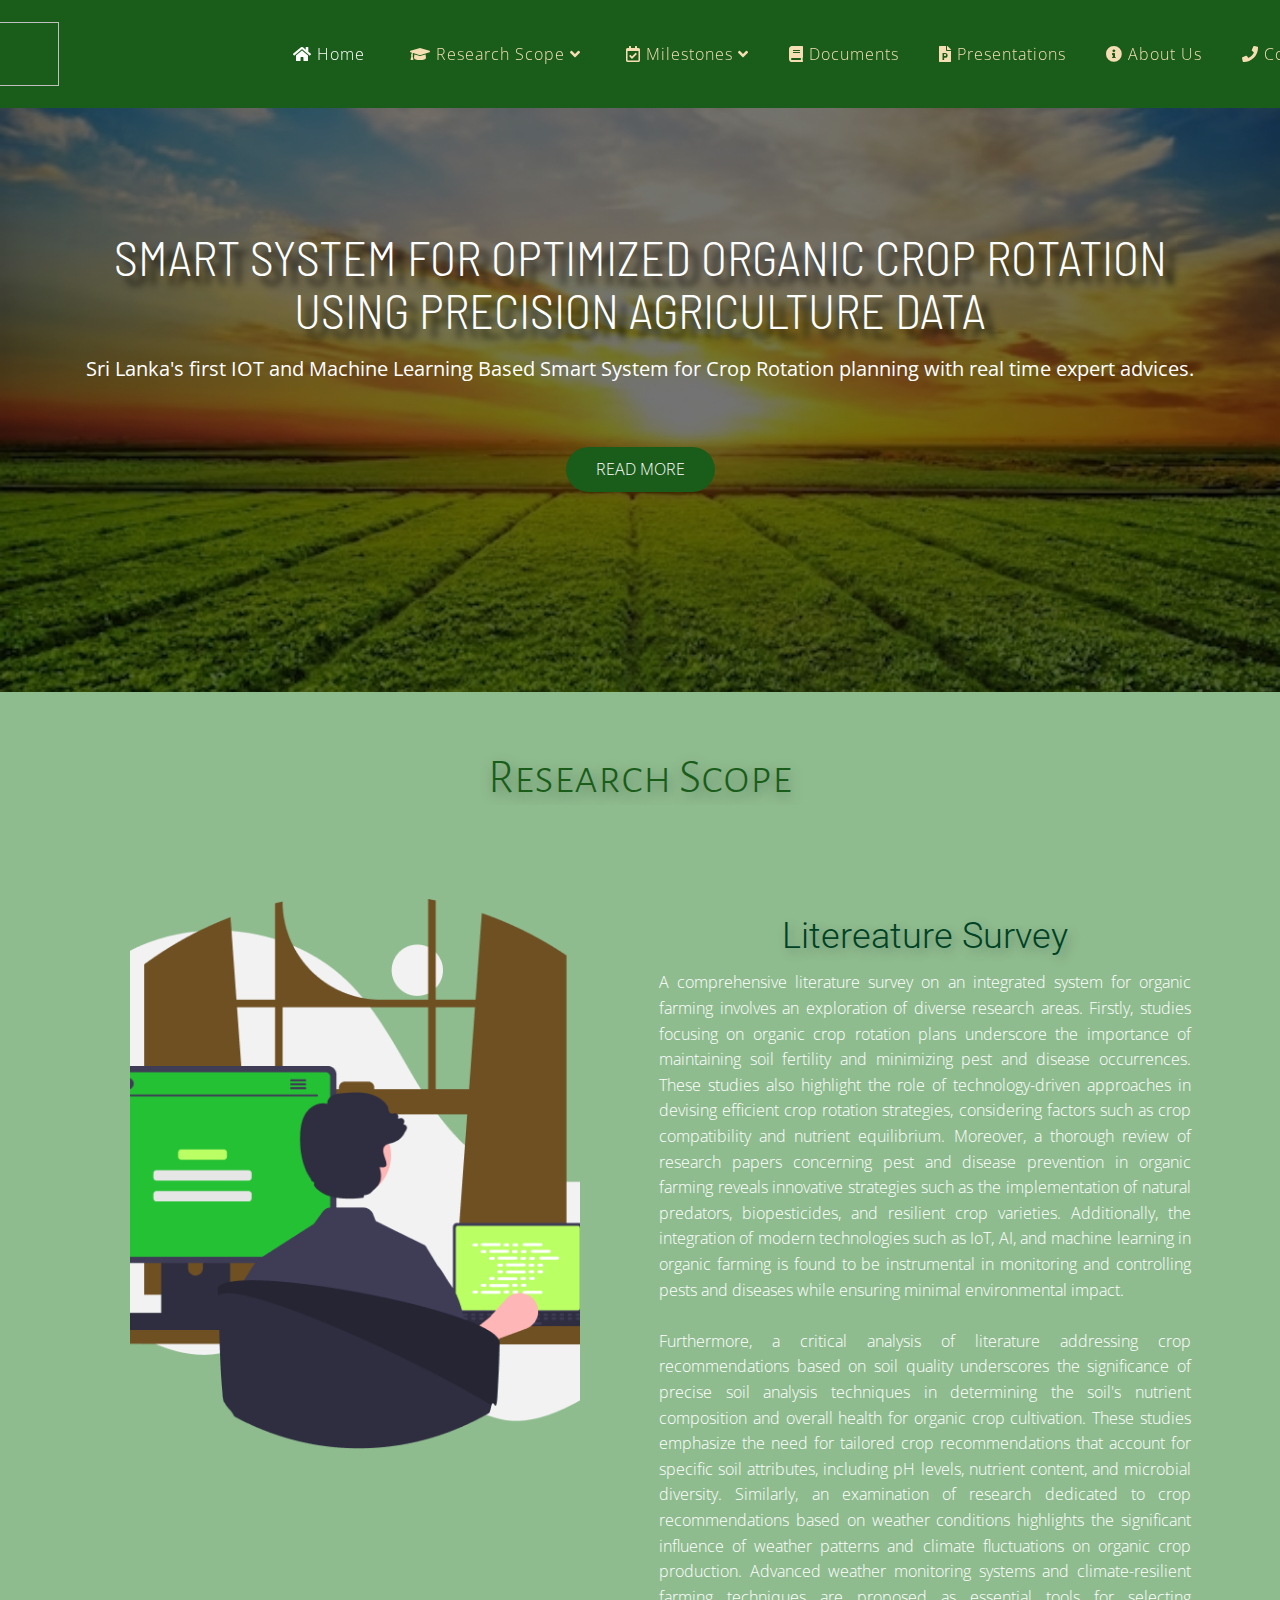
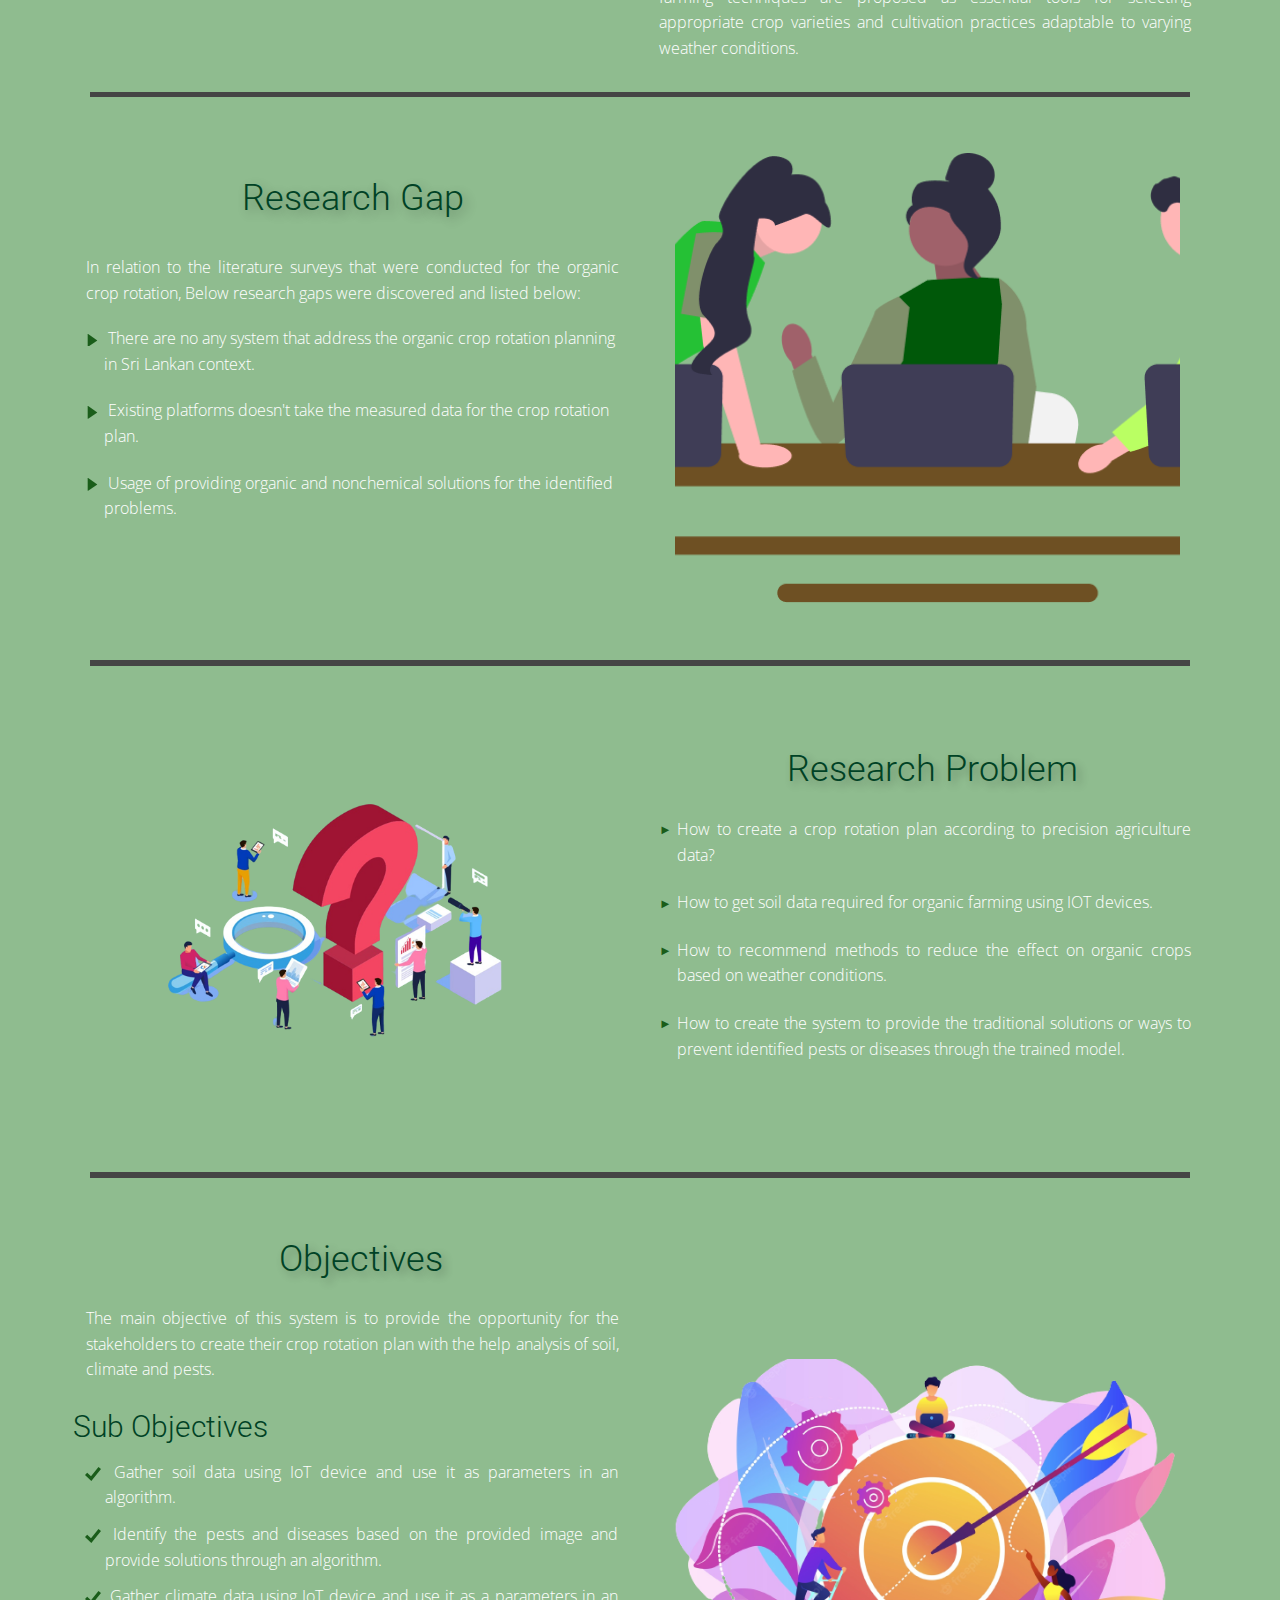
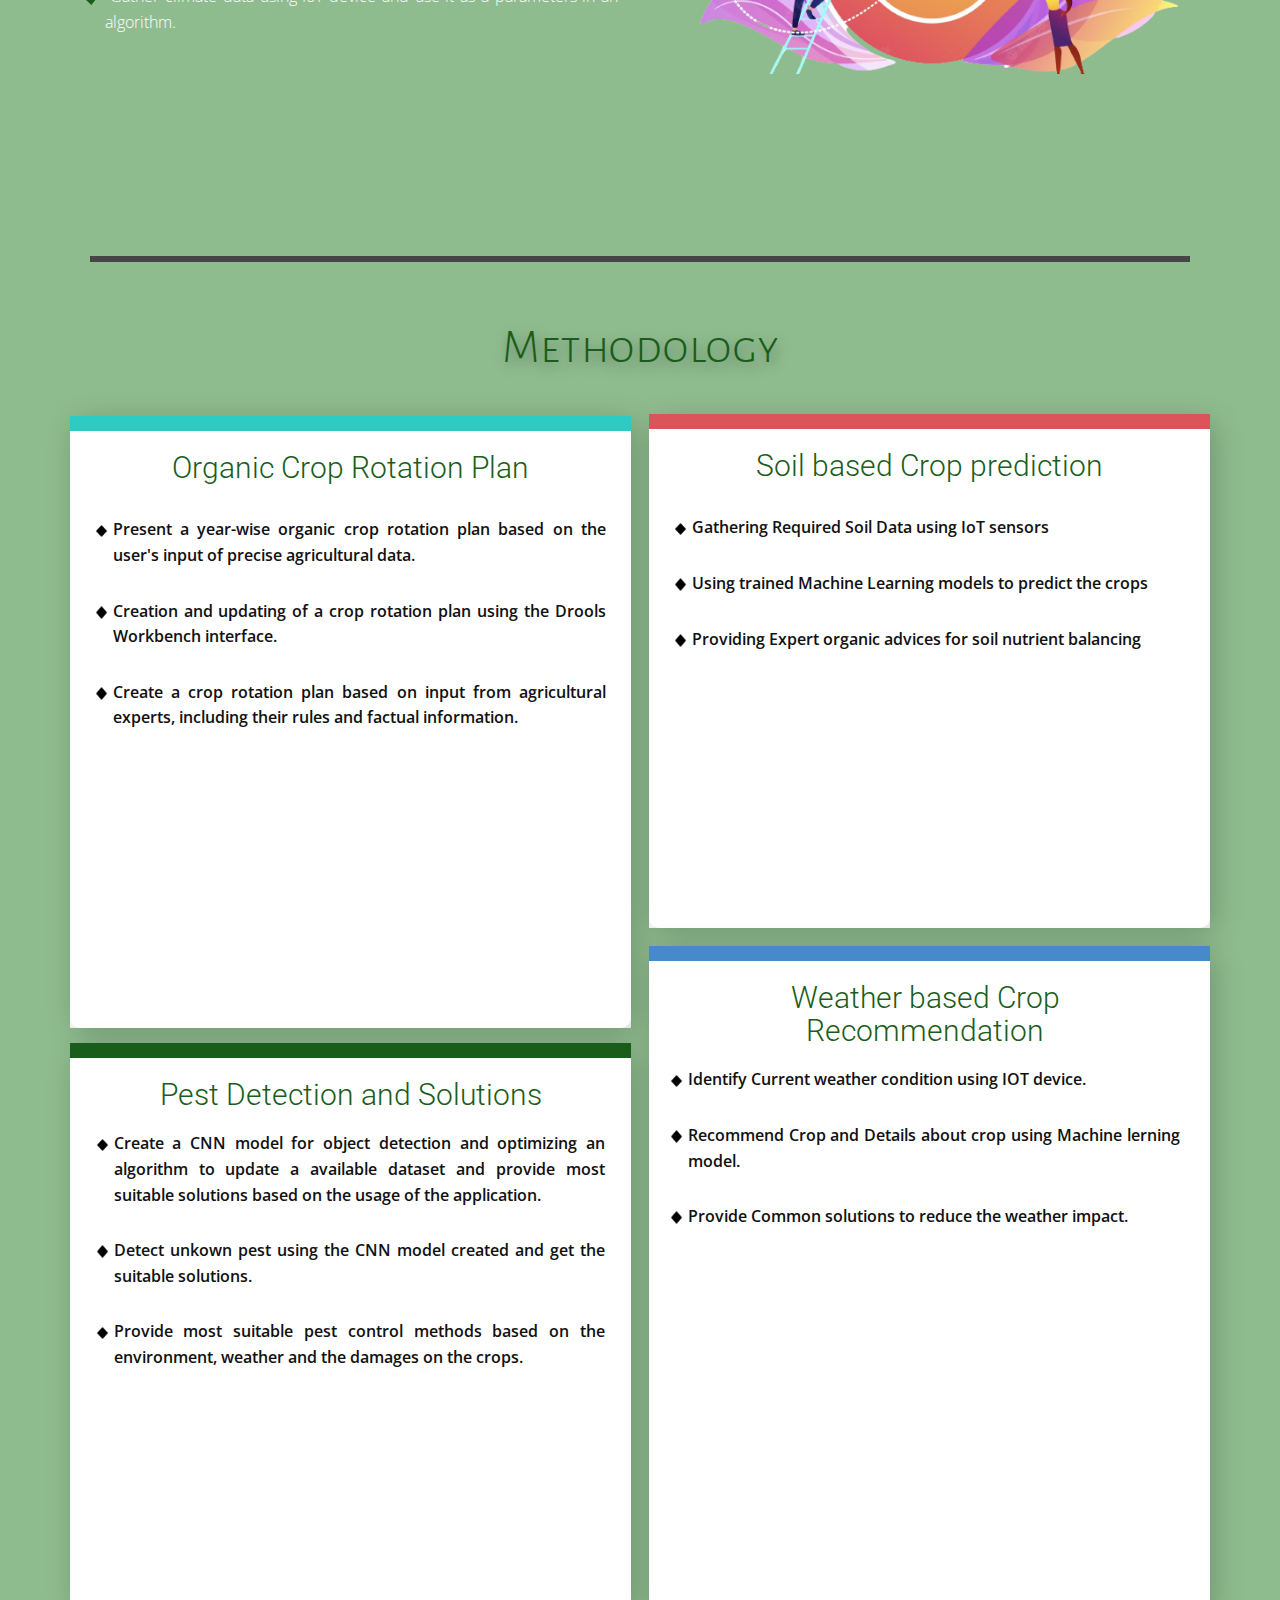
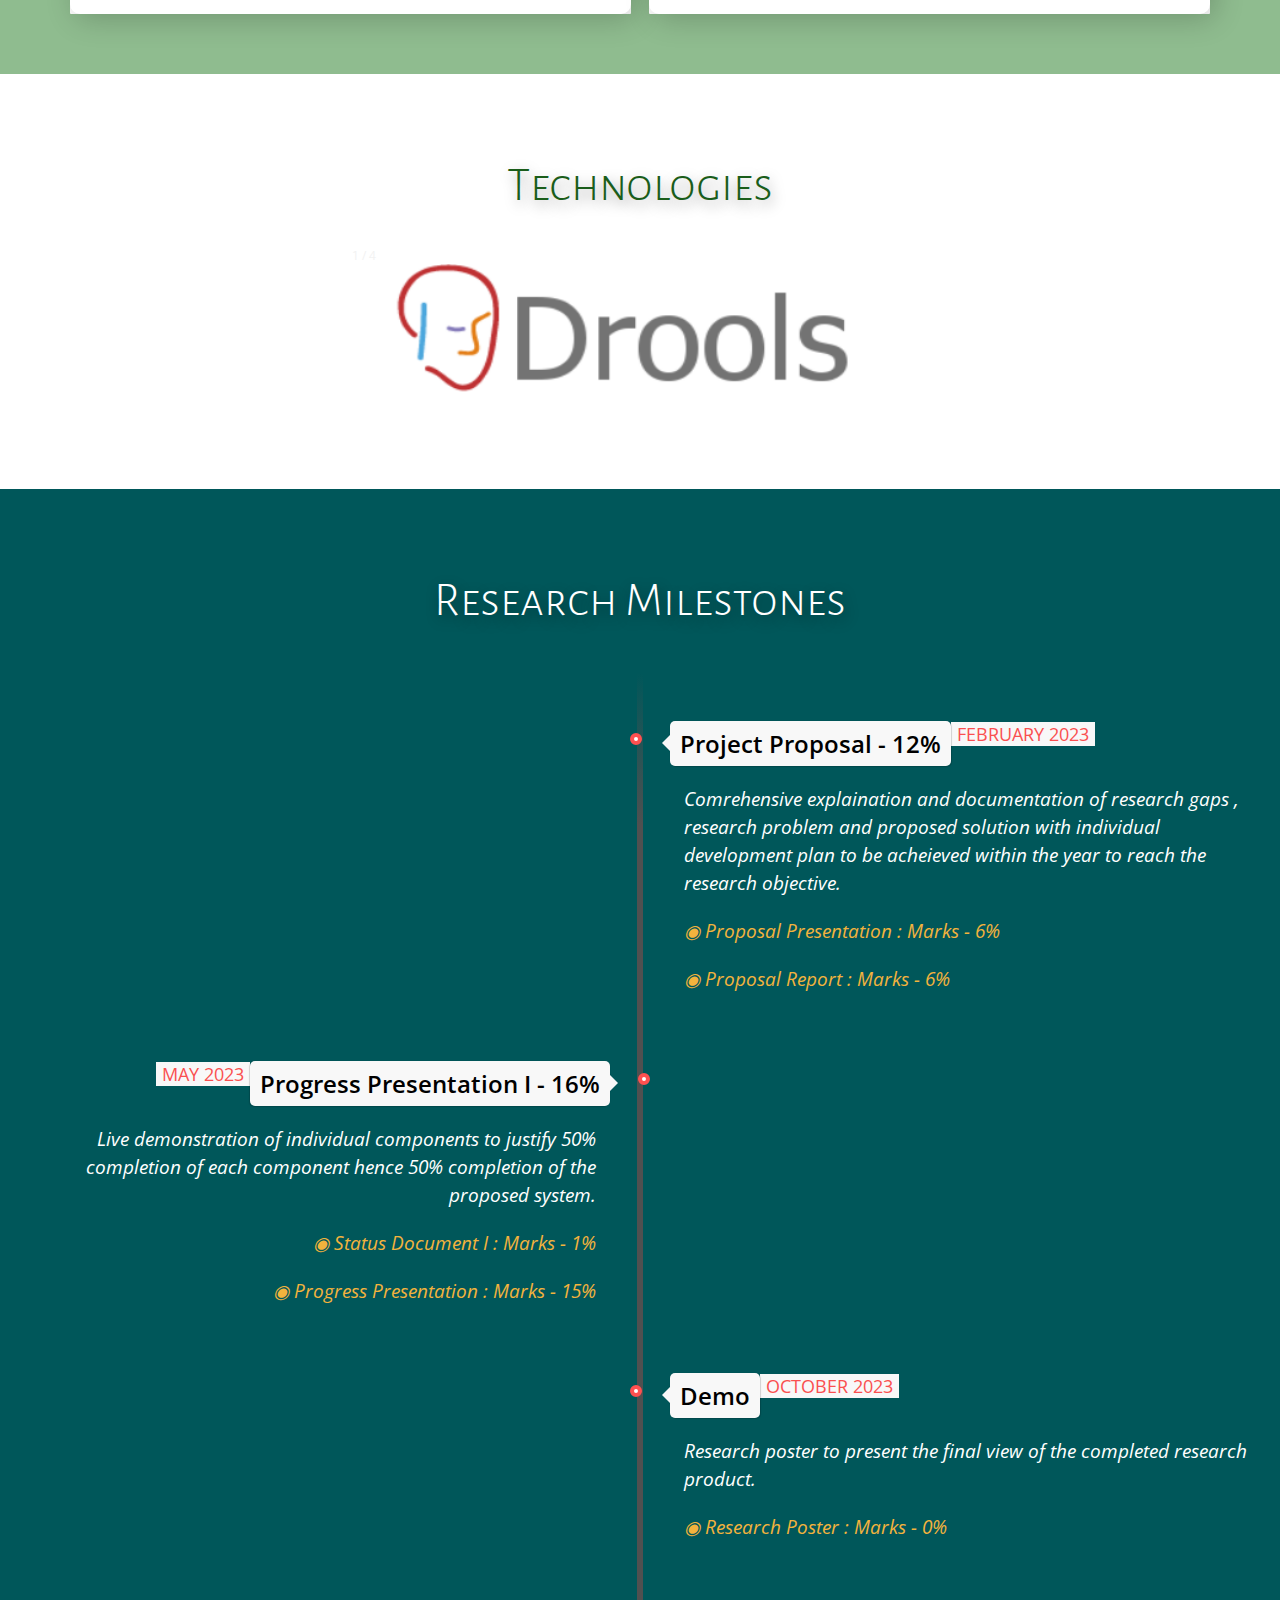
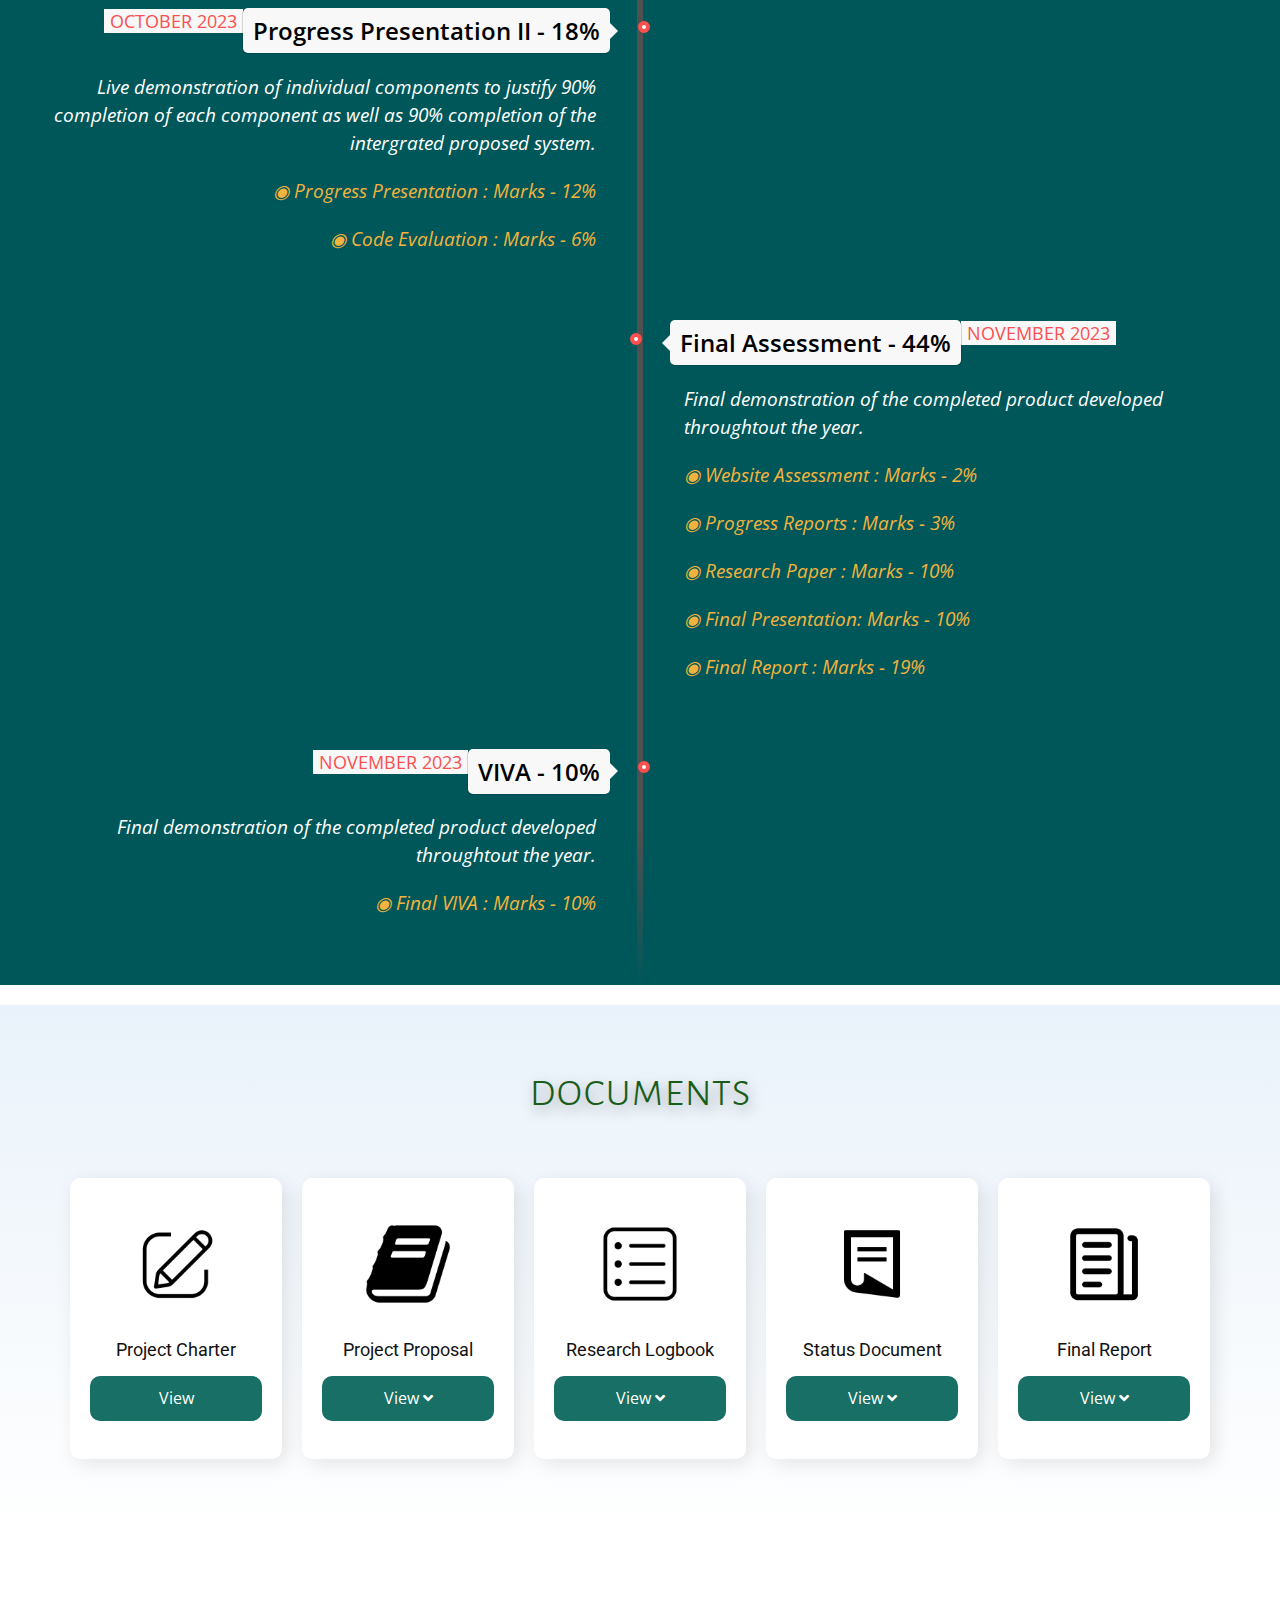
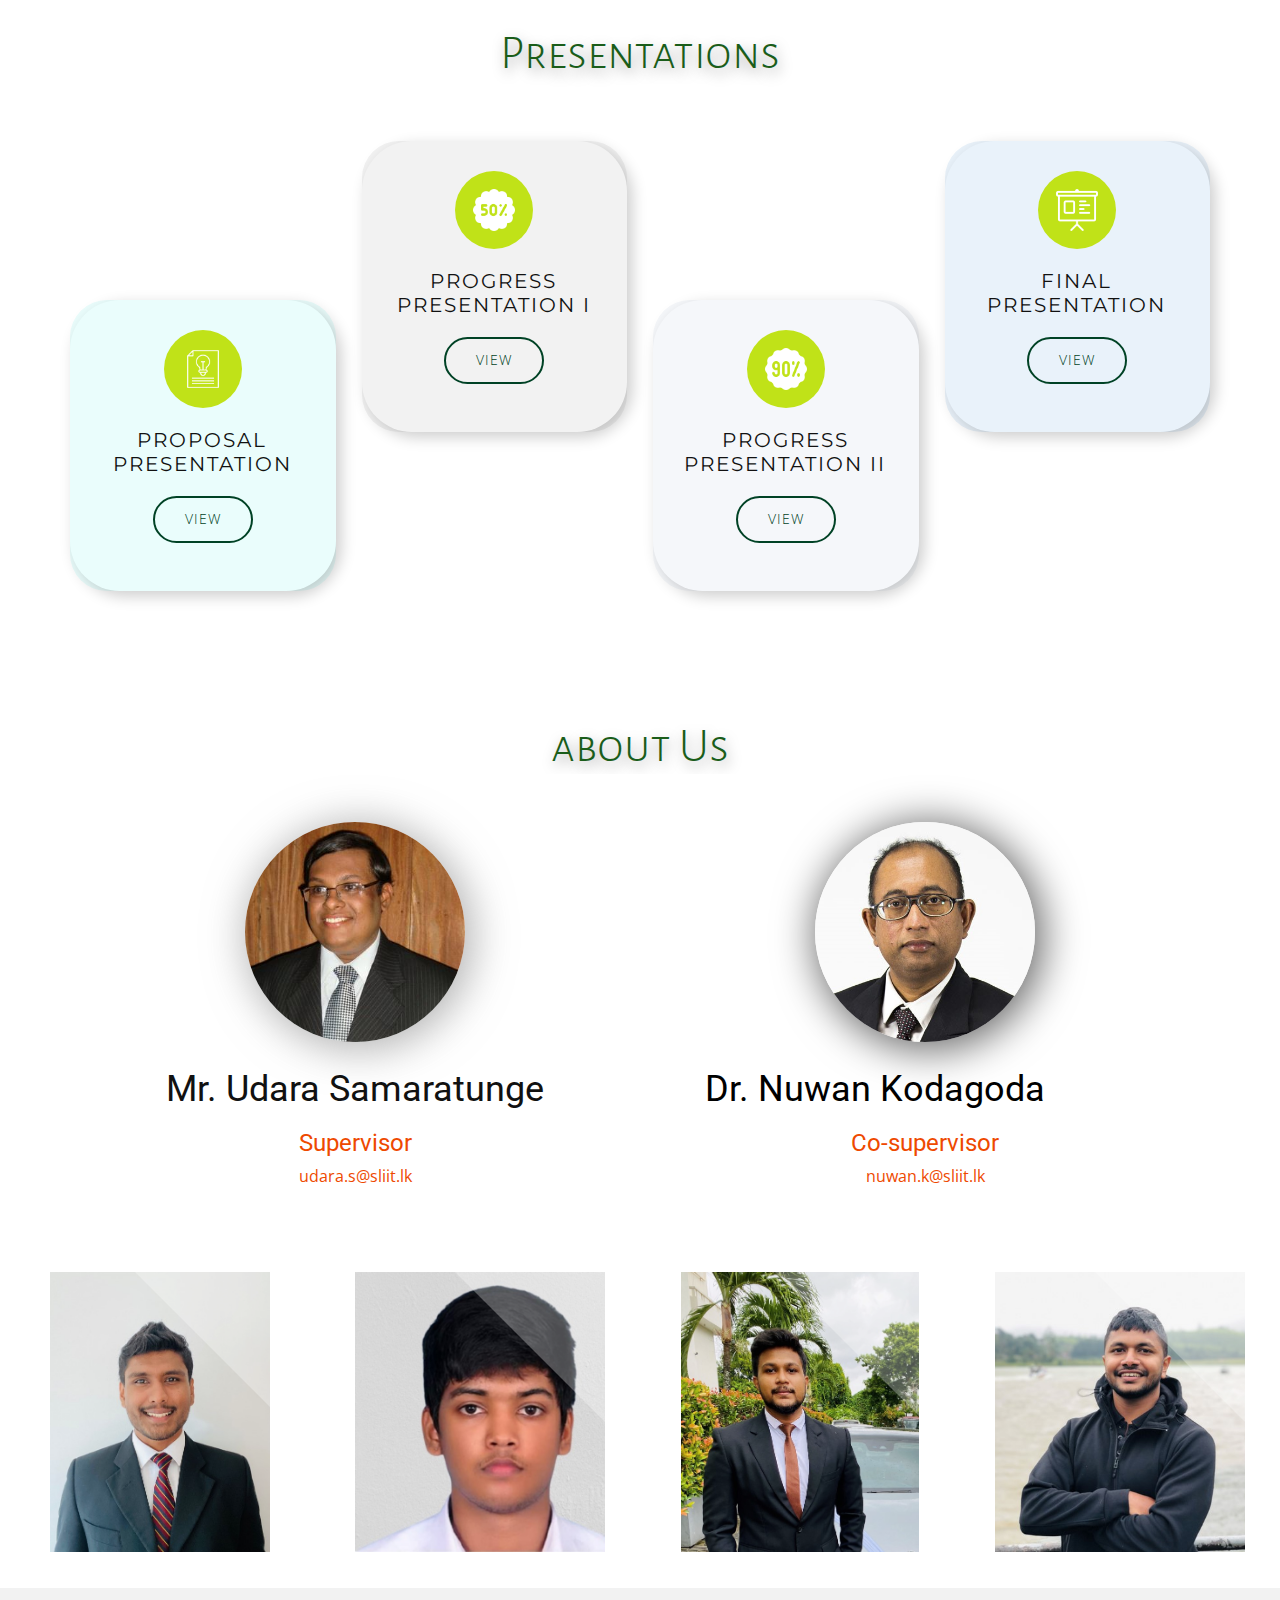
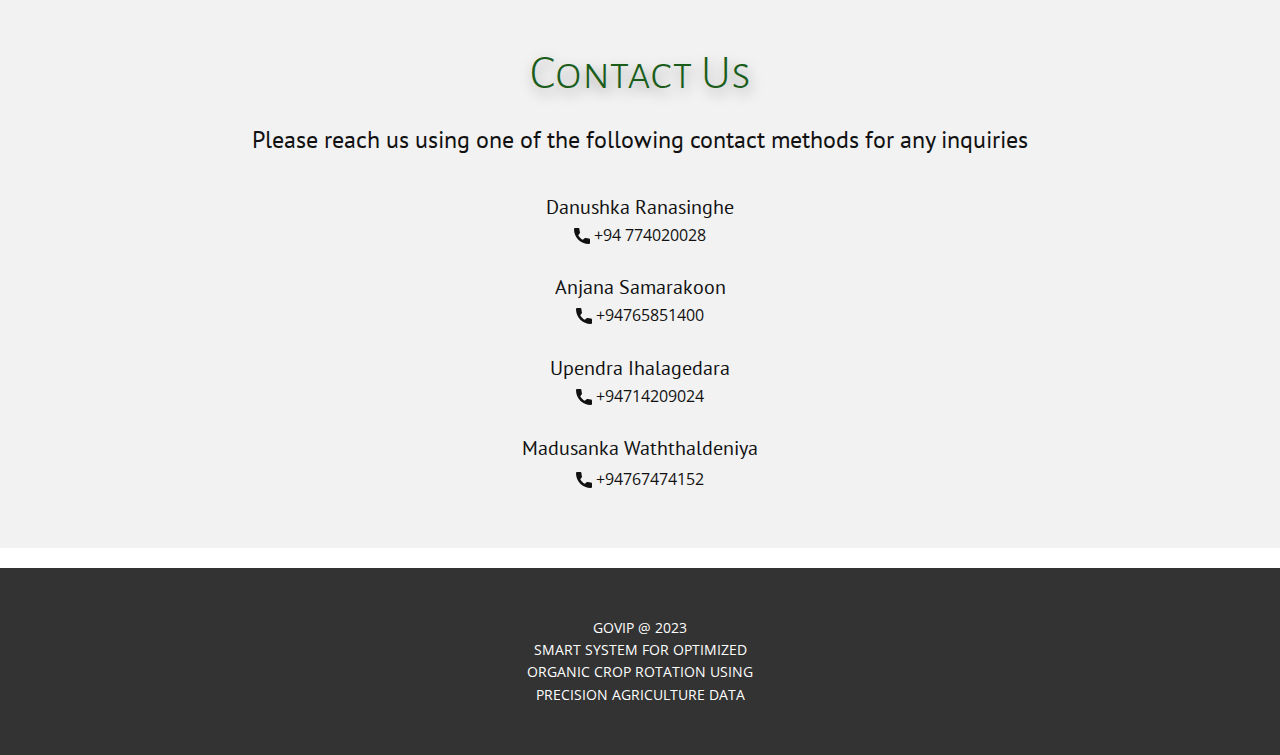
==== index.html @ 048bf1e5 "home filename renamed" ====
<!DOCTYPE html>
<html style="font-size: 16px;" lang="en">
<head>
  <meta name="viewport" content="width=device-width, initial-scale=1">

    <title>Govip</title>
    <link rel="icon" href="./images/Govi.png" type="image/x-icon">
    <link rel="stylesheet" href="static/nicepage.css" media="screen">
    <link rel="stylesheet" href="static/Home.css" media="screen">
    <script class="u-script" type="text/javascript" src="static/jquery.js" defer=""></script>
    <script class="u-script" type="text/javascript" src="static/nicepage.js" defer=""></script>
    <link id="u-theme-google-font" rel="stylesheet" href="https://fonts.googleapis.com/css?family=Roboto:100,100i,300,300i,400,400i,500,500i,700,700i,900,900i|Open+Sans:300,300i,400,400i,500,500i,600,600i,700,700i,800,800i">
    <link id="u-page-google-font" rel="stylesheet" href="https://fonts.googleapis.com/css?family=Open+Sans:300,300i,400,400i,500,500i,600,600i,700,700i,800,800i|Roboto:100,100i,300,300i,400,400i,500,500i,700,700i,900,900i|Montserrat:100,100i,200,200i,300,300i,400,400i,500,500i,600,600i,700,700i,800,800i,900,900i|PT+Sans:400,400i,700,700i|Barlow+Semi+Condensed:100,100i,200,200i,300,300i,400,400i,500,500i,600,600i,700,700i,800,800i,900,900i|Alegreya+Sans+SC:100,100i,300,300i,400,400i,500,500i,700,700i,800,800i,900,900i">
    <link rel="stylesheet" href="https://use.fontawesome.com/releases/v5.8.1/css/all.css">

    <script type="application/ld+json">{
		"@context": "http://schema.org",
		"@type": "Organization",
		"name": "",
		"logo": "images/Govip.png"
    }
  </script>

  </head>
  <body class="u-body u-xl-mode" data-lang="en"><header class="u-clearfix u-custom-color-1 u-header u-sticky u-sticky-0d3a u-header" id="sec-afd3">
    <a href="#" class="u-image u-logo u-image-1" data-image-width="1704" data-image-height="741">
        <img src="images/Govip.png" class="u-logo-image u-logo-image-1">
    </a>
    <nav class="u-menu u-menu-dropdown u-offcanvas u-offcanvas-shift u-menu-1">
        <div class="menu-collapse" style="font-size: 1rem; letter-spacing: 1px; font-weight: 300;" id ="home">
          <a class="u-button-style u-custom-active-color u-custom-color u-custom-hover-color u-custom-left-right-menu-spacing u-custom-padding-bottom u-custom-text-active-color u-custom-text-color u-custom-text-hover-color u-custom-text-shadow u-custom-text-shadow-blur u-custom-text-shadow-color u-custom-text-shadow-transparency u-custom-text-shadow-x u-custom-text-shadow-y u-custom-top-bottom-menu-spacing u-nav-link u-text-active-palette-1-base u-text-custom-color-2 u-text-hover-palette-2-base" href="#" style="text-shadow: -2px 0 0 rgba(0,0,0,0);">
            <svg class="u-svg-link" viewBox="0 0 24 24"><use xmlns:xlink="http://www.w3.org/1999/xlink" xlink:href="#menu-hamburger"></use></svg>
            <svg class="u-svg-content" version="1.1" id="menu-hamburger" viewBox="0 0 16 16" x="0px" y="0px" xmlns:xlink="http://www.w3.org/1999/xlink" xmlns="http://www.w3.org/2000/svg"><g><rect y="1" width="16" height="2"></rect><rect y="7" width="16" height="2"></rect><rect y="13" width="16" height="2"></rect>
            </g></svg>
          </a>
        </div>

        <div class="u-custom-menu u-nav-container">
          <ul class="u-custom-font u-nav u-text-font u-unstyled u-nav-1">
            <li class="u-nav-item">
              <a class="u-button-style u-nav-link u-text-custom-color-2 u-text-hover-white" href="#home" style="padding: 10px 20px;"><i class="fa fa-home" aria-hidden="true" ></i> Home</a>
            </li>

<li class="u-nav-item"><a class="u-button-style u-nav-link u-text-custom-color-2 u-text-hover-white"  style="padding: 10px 20px;" href="#sec-e5bd"><i class="fa fa-graduation-cap" aria-hidden="true" ></i> Res​​earc​h Scope <i class="fa fa-angle-down" aria-hidden="true"></i></a>
<div class="u-nav-popup">
  <ul class="u-h-spacing-24 u-nav u-unstyled u-v-spacing-15 u-nav-3">
    <li class="u-nav-item">
    <a class="u-button-style u-custom-color-1 u-hover-custom-color-2 u-nav-link" href="#test">Litereature Survey</a>
    </li>

    <li class="u-nav-item">
      <a class="u-button-style u-custom-color-1 u-hover-custom-color-2 u-nav-link" href="#sec-bffe">Research Gap</a>
    </li>
    <li class="u-nav-item">
      <a class="u-button-style u-custom-color-1 u-hover-custom-color-2 u-nav-link" href="#sec-0a5e">Research Problem</a>
    </li>
    <li class="u-nav-item">
      <a class="u-button-style u-custom-color-1 u-hover-custom-color-2 u-nav-link" href="#sec-2915">Objectives</a>
    </li>
    <li class="u-nav-item">
      <a class="u-button-style u-custom-color-1 u-hover-custom-color-2 u-nav-link" href="#carousel_2810">Methodology</a>
    </li>
    <li class="u-nav-item">
      <a class="u-button-style u-custom-color-1 u-hover-custom-color-2 u-nav-link" href="#technologies">Technologies</a>
    </li>
  </ul>
</div>
</li>
<li class="u-nav-item"><a class="u-button-style u-nav-link u-text-custom-color-2 u-text-hover-white" style="padding: 10px 20px;" href="#milestones"><i class="far fa-calendar-check"></i>
  Milestones <i class="fa fa-angle-down" aria-hidden="true"></i></a>
  <div class="u-nav-popup"><ul class="u-h-spacing-24 u-nav u-unstyled u-v-spacing-15 u-nav-3"><li class="u-nav-item"><a class="u-button-style u-custom-color-1 u-hover-custom-color-2 u-nav-link" href="#pp">Project Proposal</a>
</li><li class="u-nav-item"><a class="u-button-style u-custom-color-1 u-hover-custom-color-2 u-nav-link" href="#pp1">Progress Presentation I</a>
</li><li class="u-nav-item"><a class="u-button-style u-custom-color-1 u-hover-custom-color-2 u-nav-link" href="#pp2">Progress Presentation II</a>
</li><li class="u-nav-item"><a class="u-button-style u-custom-color-1 u-hover-custom-color-2 u-nav-link" href="#rdemo">Project Demo</a>
</li><li class="u-nav-item"><a class="u-button-style u-custom-color-1 u-hover-custom-color-2 u-nav-link" href="#finalpresentation">Final Presentation</a>
</li><li class="u-nav-item"><a class="u-button-style u-custom-color-1 u-hover-custom-color-2 u-nav-link" href="#viva">Final Viva</a>
</li></ul>
</div>
</li><li class="u-nav-item"><a class="u-button-style u-nav-link u-text-custom-color-2 u-text-hover-white" style="padding: 10px 20px;" href="#carousel_7a5a"><i class="fa fa-book" aria-hidden="true"></i>
</i> Documents</a>
</li><li class="u-nav-item"><a class="u-button-style u-nav-link u-text-custom-color-2 u-text-hover-white" style="padding: 10px 20px;" href="#carousel_4393"><i class="fas fa-file-powerpoint"></i> Presentations</a>
</li><li class="u-nav-item"><a class="u-button-style u-nav-link u-text-custom-color-2 u-text-hover-white" style="padding: 10px 20px;" href="#aboutus"><i class="fas fa-info-circle"></i> About Us</a>
</li><li class="u-nav-item"><a class="u-button-style u-nav-link u-text-custom-color-2 u-text-hover-white" style="padding: 10px 20px;" href="#sec-818f"><i class="fa fa-phone" aria-hidden="true"></i> Contact Us</a>
</li></ul>
        </div>
        <div class="u-custom-menu u-nav-container-collapse">
          <div class="u-container-style u-custom-color-1 u-inner-container-layout u-sidenav">
            <div class="u-inner-container-layout u-sidenav-overflow">
              <div class="u-menu-close"></div>
              <ul class="u-align-left u-nav u-popupmenu-items u-spacing-9 u-text-custom-color-2 u-unstyled u-nav-4"><li class="u-nav-item"><a class="u-button-style u-nav-link" href="#home"><i class="fa fa-home" aria-hidden="true" ></i> Home</a>
</li><li class="u-nav-item"><a class="u-button-style u-nav-link" href="#sec-e5bd"><i class="fa fa-graduation-cap" aria-hidden="true" ></i> Res​​earc​h Scope <i class="fa fa-angle-down" aria-hidden="true"></i></a>
<div class="u-nav-popup"><ul class="u-h-spacing-24 u-nav u-unstyled u-v-spacing-15 u-nav-5"><li class="u-nav-item">
<a class="u-button-style u-nav-link" href="#test">Litereature Survey</a>
</li><li class="u-nav-item"><a class="u-button-style u-nav-link" href="#sec-bffe">Research Gap</a>
</li><li class="u-nav-item"><a class="u-button-style u-nav-link" href="#sec-0a5e">Research Problem</a>
</li><li class="u-nav-item"><a class="u-button-style u-nav-link" href="#sec-2915">Objectives</a>
</li><li class="u-nav-item"><a class="u-button-style u-nav-link" href="#carousel_2810">Methodology</a>
</li><li class="u-nav-item"><a class="u-button-style u-nav-link" href="#technologies">Technologies</a>
</li></ul>
</div>
</li><li class="u-nav-item"><a class="u-button-style u-nav-link" href="#milestones"><i class="far fa-calendar-check"></i> Milestones <i class="fa fa-angle-down" aria-hidden="true"></i></a><div class="u-nav-popup"><ul class="u-h-spacing-24 u-nav u-unstyled u-v-spacing-15 u-nav-6"><li class="u-nav-item"><a class="u-button-style u-nav-link" href="#pp">Project Proposal</a>
</li><li class="u-nav-item"><a class="u-button-style u-nav-link" href="#pp1">Progress Presentation I</a>
</li><li class="u-nav-item"><a class="u-button-style u-nav-link" href="#pp2">Progress Presentation II</a>
</li><li class="u-nav-item"><a class="u-button-style u-nav-link" href="#rdemo">Project Demo</a>
</li><li class="u-nav-item"><a class="u-button-style u-nav-link" href="#finalpresentation">Final Presentation</a>
</li><li class="u-nav-item"><a class="u-button-style u-nav-link" href="#viva">Final Viva</a>
</li></ul>
</div>
</li><li class="u-nav-item"><a class="u-button-style u-nav-link" href="#carousel_7a5a" ><i class="fa fa-book" aria-hidden="true"></i> Documents</a>
</li><li class="u-nav-item"><a class="u-button-style u-nav-link" href="#carousel_4393"><i class="fas fa-file-powerpoint"></i>   Presentations</a>
</li><li class="u-nav-item"><a class="u-button-style u-nav-link" href="#aboutus"><i class="fas fa-info-circle"></i>   About Us</a>
</li><li class="u-nav-item"><a class="u-button-style u-nav-link" href="#sec-818f"><i class="fa fa-phone" aria-hidden="true"></i>    Contact Us</a>
</li></ul>
            </div>
          </div>
          <div class="u-black u-menu-overlay u-opacity u-opacity-70"></div>
        </div>
      </nav></header>
    <section class="u-align-center u-clearfix u-image u-shading u-section-1" src="" data-image-width="620" data-image-height="413" id="sec-0d6d">
      <div class="u-clearfix u-sheet u-sheet-1">
        <h1 class="u-custom-font u-text u-text-default u-title u-text-1">SMART SYSTEM FOR OPTIMIZED ORGANIC CROP ROTATION USING PRECISION AGRICULTURE DATA</h1>
        <p class="u-large-text u-text u-text-default u-text-variant u-text-2"> Sri Lanka's first IOT and Machine Learning Based Smart System for Crop Rotation planning with real time expert advices.  </p>
        <a href="#sec-e5bd" class="u-border-none u-btn u-btn-round u-button-style u-custom-color-1 u-hover-custom-color-5 u-radius-50 u-btn-1" >Read More</a>
      </div>
    </section>
    <section class="u-clearfix u-custom-color-6 u-section-2" id="sec-e5bd">
      <div class="u-clearfix u-sheet u-sheet-1">
        <h1 class="u-align-center u-custom-font u-text u-text-custom-color-1 u-text-default u-text-1">Research Scope</h1>
      </div>
    </section>

    <div id = "test">
    <section class="u-clearfix u-custom-color-6 u-section-3" id="sec-578f">
      <div class="u-clearfix u-sheet u-sheet-1">
        <div class="u-clearfix u-expanded-width u-gutter-0 u-layout-wrap u-layout-wrap-1">
          <div class="u-layout" style="">
            <div class="u-layout-row" style="">
              <div class="u-align-center u-container-style u-layout-cell u-right-cell u-size-30 u-size-xs-60 u-layout-cell-1" src="">
                <div class="u-container-layout u-container-layout-1" src="">
                  <img class="u-expanded-width u-image u-image-1" src="images/lit.png" data-image-width="570" data-image-height="371">
                </div>
              </div>
              <div class="u-container-style u-custom-color-6 u-layout-cell u-left-cell u-size-30 u-size-xs-60 u-layout-cell-2" src="">
                <div class="u-container-layout u-container-layout-2">
                  <h2 class="u-align-center u-text u-text-custom-color-5 u-text-default-xl u-text-1">Litereature Survey</h2>
                  <p class="u-align-justify u-text u-text-body-alt-color u-text-2"> A comprehensive literature survey on an integrated system for organic farming involves an exploration of diverse research areas. Firstly, studies focusing on organic crop rotation plans underscore the importance of maintaining soil fertility and minimizing pest and disease occurrences. These studies also highlight the role of technology-driven approaches in devising efficient crop rotation strategies, considering factors such as crop compatibility and nutrient equilibrium. Moreover, a thorough review of research papers concerning pest and disease prevention in organic farming reveals innovative strategies such as the implementation of natural predators, biopesticides, and resilient crop varieties. Additionally, the integration of modern technologies such as IoT, AI, and machine learning in organic farming is found to be instrumental in monitoring and controlling pests and diseases while ensuring minimal environmental impact.<br>
                    <br>Furthermore, a critical analysis of literature addressing crop recommendations based on soil quality underscores the significance of precise soil analysis techniques in determining the soil's nutrient composition and overall health for organic crop cultivation. These studies emphasize the need for tailored crop recommendations that account for specific soil attributes, including pH levels, nutrient content, and microbial diversity. Similarly, an examination of research dedicated to crop recommendations based on weather conditions highlights the significant influence of weather patterns and climate fluctuations on organic crop production. Advanced weather monitoring systems and climate-resilient farming techniques are proposed as essential tools for selecting appropriate crop varieties and cultivation practices adaptable to varying weather conditions.<br>
                  </p>
                </div>
              </div>
            </div>
          </div>
        </div>
      </div>
    </section>
  </div>
    <section class="u-clearfix u-custom-color-6 u-section-4" id="sec-c9ff">
      <div class="u-clearfix u-sheet u-sheet-1">
        <div class="u-absolute-hcenter u-align-center u-border-6 u-border-grey-dark-1 u-line u-line-horizontal u-line-1" data-animation-name="" data-animation-duration="0" data-animation-direction=""></div>
      </div>
    </section>
    <section class="u-clearfix u-container-align-center u-custom-color-6 u-section-5" id="sec-bffe">
      <div class="u-clearfix u-sheet u-sheet-1">
        <div class="u-clearfix u-expanded-width u-gutter-10 u-layout-wrap u-layout-wrap-1">
          <div class="u-layout">
            <div class="u-layout-row">
              <div class="u-size-30 u-size-60-md">
                <div class="u-layout-col">
                  <div class="u-size-60">
                    <div class="u-layout-row">
                      <div class="u-container-style u-layout-cell u-size-60 u-layout-cell-1">
                        <div class="u-container-layout u-container-layout-1">
                          <h2 class="u-align-center u-text u-text-custom-color-5 u-text-default-xl u-text-1">Research Gap</h2>
                          <p class="u-align-justify u-text u-text-body-alt-color u-text-2"> In relation to the literature surveys that were conducted for the organic crop rotation, Below research gaps were discovered and listed below:</p>
                          <ul class="u-align-left u-custom-list u-spacing-21 u-text u-text-body-alt-color u-text-3">
                            <li>
                              <div class="u-list-icon u-text-custom-color-1">
                                <svg class="u-svg-content" viewBox="0 0 41.999 41.999" x="0px" y="0px" id="svg-d5eb" style="enable-background:new 0 0 41.999 41.999;"><path d="M36.068,20.176l-29-20C6.761-0.035,6.363-0.057,6.035,0.114C5.706,0.287,5.5,0.627,5.5,0.999v40
	c0,0.372,0.206,0.713,0.535,0.886c0.146,0.076,0.306,0.114,0.465,0.114c0.199,0,0.397-0.06,0.568-0.177l29-20
	c0.271-0.187,0.432-0.494,0.432-0.823S36.338,20.363,36.068,20.176z"></path></svg>
                              </div>&nbsp;There are no any system that address the organic crop rotation planning in Sri Lankan context.
                            </li>
                            <li>
                              <div class="u-list-icon u-text-custom-color-1">
                                <svg class="u-svg-content" viewBox="0 0 41.999 41.999" x="0px" y="0px" id="svg-d5eb" style="enable-background:new 0 0 41.999 41.999;"><path d="M36.068,20.176l-29-20C6.761-0.035,6.363-0.057,6.035,0.114C5.706,0.287,5.5,0.627,5.5,0.999v40
	c0,0.372,0.206,0.713,0.535,0.886c0.146,0.076,0.306,0.114,0.465,0.114c0.199,0,0.397-0.06,0.568-0.177l29-20
	c0.271-0.187,0.432-0.494,0.432-0.823S36.338,20.363,36.068,20.176z"></path></svg>
                              </div> &nbsp;Existing platforms doesn't take the measured data for the crop rotation plan.
                            </li>
                            <li>
                              <div class="u-list-icon u-text-custom-color-1">
                                <svg class="u-svg-content" viewBox="0 0 41.999 41.999" x="0px" y="0px" id="svg-d5eb" style="enable-background:new 0 0 41.999 41.999;"><path d="M36.068,20.176l-29-20C6.761-0.035,6.363-0.057,6.035,0.114C5.706,0.287,5.5,0.627,5.5,0.999v40
	c0,0.372,0.206,0.713,0.535,0.886c0.146,0.076,0.306,0.114,0.465,0.114c0.199,0,0.397-0.06,0.568-0.177l29-20
	c0.271-0.187,0.432-0.494,0.432-0.823S36.338,20.363,36.068,20.176z"></path></svg>
                              </div>
                            </li>
                            <li>&nbsp;Usage of providing organic and nonchemical solutions for the identified problems.</li>
                          </ul>
                        </div>
                      </div>
                    </div>
                  </div>
                </div>
              </div>
              <div class="u-size-30 u-size-60-md">
                <div class="u-layout-col">
                  <div class="u-container-style u-layout-cell u-left-cell u-size-60 u-layout-cell-2" src="">
                    <div class="u-container-layout u-container-layout-2">
                      <img class="u-expanded-width u-image u-image-1" src="images/gap.png" data-image-width="612" data-image-height="408">
                    </div>
                  </div>
                </div>
              </div>
            </div>
          </div>
        </div>
      </div>
    </section>
    <section class="u-clearfix u-custom-color-6 u-section-6" id="sec-0d52">
      <div class="u-clearfix u-sheet u-sheet-1">
        <div class="u-absolute-hcenter u-align-center u-border-6 u-border-grey-dark-1 u-line u-line-horizontal u-line-1" data-animation-name="" data-animation-duration="0" data-animation-direction=""></div>
      </div>
    </section>
    <section class="u-clearfix u-custom-color-6 u-section-7" id="sec-0a5e">
      <div class="u-clearfix u-sheet u-sheet-1">
        <div class="u-clearfix u-expanded-width u-gutter-0 u-layout-wrap u-layout-wrap-1">
          <div class="u-layout" style="">
            <div class="u-layout-row" style="">
              <div class="u-align-center u-container-style u-layout-cell u-right-cell u-size-30 u-size-xs-60 u-layout-cell-1" src="">
                <div class="u-container-layout u-container-layout-1" src="">
                  <img class="u-align-center u-image u-image-contain u-image-1" src="images/problem.png" data-image-width="729" data-image-height="342">
                </div>
              </div>
              <div class="u-container-style u-custom-color-6 u-layout-cell u-left-cell u-size-30 u-size-xs-60 u-layout-cell-2" src="">
                <div class="u-container-layout u-container-layout-2">
                  <h2 class="u-align-center u-text u-text-custom-color-5 u-text-default-lg u-text-default-xl u-text-1">Research Pro<span style="font-weight: 300;"></span>blem
                  </h2>
                  <ul class="u-align-justify u-custom-list u-spacing-22 u-text u-text-body-alt-color u-text-default u-text-2">
                    <li>
                      <div class="u-list-icon u-text-custom-color-1">
                        <div>►</div>
                      </div>How to create a crop rotation plan according to precision agriculture data? 
                    </li>
                    <li>
                      <div class="u-list-icon u-text-custom-color-1">
                        <div>►</div>
                      </div>How to get soil data required for organic farming using IOT devices.
                    </li>
                    <li>
                      <div class="u-list-icon u-text-custom-color-1">
                        <div>►</div>
                      </div>How to recommend methods to reduce the effect on organic crops based on weather conditions.<br>
                    </li>
                    <li>
                      <div class="u-list-icon u-text-custom-color-1">
                        <div>►</div>
                      </div>How to create the system to provide the traditional solutions or ways to prevent identified pests or diseases through the trained model.<br>
                    </li>
                    <li>
                      <br>
                    </li>
                  </ul>
                </div>
              </div>
            </div>
          </div>
        </div>
      </div>
    </section>
    <section class="u-clearfix u-custom-color-6 u-section-8" id="sec-165e">
      <div class="u-clearfix u-sheet u-sheet-1">
        <div class="u-absolute-hcenter u-align-center u-border-6 u-border-grey-dark-1 u-line u-line-horizontal u-line-1" data-animation-name="" data-animation-duration="0" data-animation-direction=""></div>
      </div>
    </section>
    <section class="u-clearfix u-custom-color-6 u-section-9" id="sec-2915">
      <div class="u-clearfix u-sheet u-sheet-1">
        <div class="u-clearfix u-expanded-width u-gutter-10 u-layout-wrap u-layout-wrap-1">
          <div class="u-layout">
            <div class="u-layout-row">
              <div class="u-size-30 u-size-60-md">
                <div class="u-layout-col">
                  <div class="u-size-60">
                    <div class="u-layout-row">
                      <div class="u-container-style u-layout-cell u-size-60 u-layout-cell-1">
                        <div class="u-container-layout u-container-layout-1">
                          <h2 class="u-align-center-md u-align-center-sm u-align-center-xs u-align-left-lg u-align-left-xl u-text u-text-custom-color-5 u-text-default u-text-1"> Objectives</h2>
                          <p class="u-align-justify u-text u-text-body-alt-color u-text-2"> The main objective of this system is to provide the opportunity for the stakeholders to create their crop rotation plan with the help analysis of soil, climate and pests. </p>
                          <h3 class="u-align-left u-text u-text-custom-color-5 u-text-3">Sub Objectives</h3>
                          <ul class="u-align-justify u-custom-list u-spacing-11 u-text u-text-body-alt-color u-text-4">
                            <li>
                              <div class="u-list-icon u-text-custom-color-1">
                                <svg class="u-svg-content" viewBox="0 0 512 512" id="svg-b51a" style="font-size: 1em; margin: -1em;"><path d="m202.6 478-202.6-186.6 70.5-76.6 121.5 111.9 239.4-292.7 80.6 65.9z" fill="currentColor"></path></svg>
                              </div>&nbsp;Gather soil data using IoT device and use it as parameters in an algorithm.
                            </li>
                            <li>
                              <div class="u-list-icon u-text-custom-color-1">
                                <svg class="u-svg-content" viewBox="0 0 512 512" id="svg-b51a" style="font-size: 1em; margin: -1em;"><path d="m202.6 478-202.6-186.6 70.5-76.6 121.5 111.9 239.4-292.7 80.6 65.9z" fill="currentColor"></path></svg>
                              </div> &nbsp;Identify the pests and diseases based on the provided image and provide solutions through an algorithm.
                            </li>
                            <li>
                              <div class="u-list-icon u-text-custom-color-1">
                                <svg class="u-svg-content" viewBox="0 0 512 512" id="svg-b51a" style="font-size: 1em; margin: -1em;"><path d="m202.6 478-202.6-186.6 70.5-76.6 121.5 111.9 239.4-292.7 80.6 65.9z" fill="currentColor"></path></svg>
                              </div>
                            </li>
                            <li>&nbsp;Gather climate data using IoT device and use it as a parameters in an algorithm.</li>
                          </ul>
                        </div>
                      </div>
                    </div>
                  </div>
                </div>
              </div>
              <div class="u-size-30 u-size-60-md">
                <div class="u-layout-col">
                  <div class="u-container-style u-layout-cell u-left-cell u-size-60 u-layout-cell-2" src="">
                    <div class="u-container-layout u-container-layout-2">
                      <img class="u-align-center u-image u-image-1" src="images/objective.png" data-image-width="612" data-image-height="408">
                    </div>
                  </div>
                </div>
              </div>
            </div>
          </div>
        </div>
      </div>
    </section>
    <section class="u-clearfix u-custom-color-6 u-section-10" id="sec-e943">
      <div class="u-clearfix u-sheet u-sheet-1">
        <div class="u-absolute-hcenter u-align-center u-border-6 u-border-grey-dark-1 u-line u-line-horizontal u-line-1" data-animation-name="" data-animation-duration="0" data-animation-direction=""></div>
      </div>
    </section>
    <section class="u-align-center u-clearfix u-custom-color-6 u-section-11" id="carousel_2810">
      <div class="u-clearfix u-sheet u-sheet-1">
        <h1 class="u-align-center u-custom-font u-text u-text-custom-color-1 u-text-default u-text-1">Methodology</h1>
        <div class="u-clearfix u-expanded-width u-gutter-18 u-layout-wrap u-layout-wrap-1">
          <div class="u-gutter-0 u-layout">
            <div class="u-layout-row">
              <div class="u-size-30">
                <div class="u-layout-col">
                  <div class="u-container-style u-layout-cell u-radius-10 u-size-40 u-white u-layout-cell-1">
                    <div class="u-container-layout u-container-layout-1">
                      <div class="u-palette-4-base u-shape u-shape-rectangle u-shape-1"></div>
                      <h2 class="u-align-center u-subtitle u-text u-text-custom-color-1 u-text-default u-text-2">Organic Crop Rotation Plan</h2>
                      <ul class="u-align-justify u-custom-list u-file-icon u-spacing-30 u-text u-text-3">
                        <li>
                          <div class="u-list-icon">
                            <img src="images/105212.png" alt="">
                          </div>Present a year-wise organic crop rotation plan based on the user's input of precise agricultural data.
                        </li>
                        <li>
                          <div class="u-list-icon">
                            <img src="images/105212.png" alt="">
                          </div> Creation and updating of a crop rotation plan using the Drools Workbench interface.
                        </li>
                        <li>
                          <div class="u-list-icon">
                            <img src="images/105212.png" alt="">
                          </div>Create a crop rotation plan based on input from agricultural experts, including their rules and factual information.
                        </li>
                      </ul>
                    </div>
                  </div>
                  <div class="u-container-style u-layout-cell u-radius-10 u-size-20 u-white u-layout-cell-2">
                    <div class="u-container-layout u-container-layout-2">
                      <div class="u-custom-color-1 u-expanded-width u-shape u-shape-rectangle u-shape-2"></div>
                      <h2 class="u-align-center u-subtitle u-text u-text-custom-color-1 u-text-default u-text-4">Pest Detection and Solutions</h2>
                      <ul class="u-align-justify u-custom-list u-file-icon u-spacing-30 u-text u-text-5">
                        <li>
                          <div class="u-list-icon">
                            <img src="images/105212.png" alt="">
                          </div> Create a CNN model for object detection and optimizing an algorithm to update a available dataset and provide most suitable solutions based on the usage of the application.
                        </li>
                        <li>
                          <div class="u-list-icon">
                            <img src="images/105212.png" alt="">
                          </div> Detect unkown pest using the CNN model created and get the suitable solutions.
                        </li>
                        <li>
                          <div class="u-list-icon">
                            <img src="images/105212.png" alt="">
                          </div> Provide most suitable pest control methods based on the environment, weather and the damages on the crops.
                        </li>
                      </ul>
                    </div>
                  </div>
                </div>
              </div>
              <div class="u-size-30">
                <div class="u-layout-col">
                  <div class="u-container-style u-layout-cell u-radius-10 u-size-20 u-white u-layout-cell-3">
                    <div class="u-container-layout u-container-layout-3">
                      <div class="u-expanded-width u-palette-2-base u-shape u-shape-rectangle u-shape-3"></div>
                      <h2 class="u-align-center u-subtitle u-text u-text-custom-color-1 u-text-default u-text-2">Soil based Crop prediction</h2>
                      <ul class="u-align-justify u-custom-list u-file-icon u-spacing-30 u-text u-text-3">
                        <li>
                          <div class="u-list-icon">
                            <img src="images/105212.png" alt="">
                          </div>Gathering Required Soil Data using IoT sensors 
                        </li>
                        <li>
                          <div class="u-list-icon">
                            <img src="images/105212.png" alt="">
                          </div> Using trained Machine Learning models to predict the crops
                        </li>
                        <li>
                          <div class="u-list-icon">
                            <img src="images/105212.png" alt="">
                          </div>Providing Expert organic advices for soil nutrient balancing
                        </li>
                      </ul>
 
                    </div>
                  </div>
                  <div class="u-container-style u-layout-cell u-radius-10 u-size-40 u-white u-layout-cell-4">
                    <div class="u-container-layout u-container-layout-4">
                      <div class="u-expanded-width u-palette-1-base u-shape u-shape-rectangle u-shape-4"></div>
                      <h2 class="u-align-center u-subtitle u-text u-text-custom-color-1 u-text-default u-text-8">Weather based Crop Recommendation</h2>
                      <ul class="u-align-justify u-custom-list u-file-icon u-spacing-30 u-text u-text-9">
                        <li>
                          <div class="u-list-icon">
                            <img src="images/105212.png" alt="">
                          </div> Identify Current weather condition using IOT device.
                        </li>
                        <li>
                          <div class="u-list-icon">
                            <img src="images/105212.png" alt="">
                          </div> Recommend Crop and Details about crop using Machine lerning model.
                        </li>
                        <li>
                          <div class="u-list-icon">
                            <img src="images/105212.png" alt="">
                          </div> Provide Common solutions to reduce the weather impact.
                        </li>
                      </ul>
                    </div>
                  </div>
                </div>
              </div>
            </div>
          </div>
        </div>
      </div>
    </section>

    <div style="background-color: white;" class="technologies" id = "technologies"><br>

      <section class="u-clearfix  u-section-2" id="sec-e5bd">
        <div class="u-clearfix u-sheet u-sheet-1">
          <h1 class="u-align-center u-custom-font u-text u-text-custom-color-1 u-text-default u-text-1">Technologies</h1>
        </div>
      </section>      <br>
      <div class="slideshow-container">

          <div class="mySlides fade">
            <div class="numbertext">1 / 4</div>
            <img src="images/drools.png" style="width:100%">
          </div>
          
          <div class="mySlides fade">
            <div class="numbertext">2 / 4</div>
            <img src="images/arduino.png" style="width:100%">
          </div>
          
          <div class="mySlides fade">
            <div class="numbertext">3 / 4</div>
            <img src="images/flask.jpg" style="width:100%">
          </div>
          <div class="mySlides fade">
              <div class="numbertext">4 / 4</div>
              <img src="images/jupyter.svg" style="width:100%">
            </div>
            <div class="mySlides fade">
              <div class="numbertext">4 / 4</div>
              <img src="images/roboflow.png" style="width:100%">
            </div>
            <div class="mySlides fade">
              <div class="numbertext">4 / 4</div>
              <img src="images/WildFly.png" style="width:100%">
            </div>
            <div class="mySlides fade">
              <div class="numbertext">4 / 4</div>
              <img src="images/yolo.png" style="width:100%">
            </div>
          <br>
          
          <div style="text-align:center">
            <span class="dot"></span> 
            <span class="dot"></span> 
            <span class="dot"></span> 
            <span class="dot"></span> 
            <span class="dot"></span> 
            <span class="dot"></span> 
            <span class="dot"></span> 
          </div>
      </div>  
  </div>

  <div class = "milestones" id = "milestones">
    <br>
    <section class="u-section-2" id="sec-e5bd">
      <div class="u-clearfix u-sheet u-sheet-1">
        <h1 class="u-align-center u-custom-font u-text  u-text-default u-text-1" style="color: white;">Research Milestones</h1>
        
      </div>
    <br></section>

    <ul class="timeline">

      <!-- Item 1 -->
      <li id ="pp">
        <div class="direction-r">
          <div class="flag-wrapper">
            <span class="flag">Project Proposal - 12%</span>
            <span class="time-wrapper"><span class="time">FEBRUARY 2023</span></span>
          </div>
          <div class="desc">
            <p>Comrehensive explaination and documentation of research gaps , research problem and proposed solution
              with individual development plan to be acheieved within the year to reach the research objective.
            </p>
            <p><span style="color: rgb(243, 179, 61);">◉ Proposal Presentation : Marks - 6% </span></p>
            <p><span style="color: rgb(243, 179, 61);">◉ Proposal Report : Marks - 6% </span></p>
          </div>
        </div>
      </li>
      
      <!-- Item 2 -->
      <li id = "pp1">
        <div class="direction-l">
          <div class="flag-wrapper">
            <span class="flag">Progress Presentation I  - 16%</span>
            <span class="time-wrapper"><span class="time">MAY 2023</span></span>
          </div>
          <div class="desc">
            <p>Live demonstration of individual components to justify 50% completion of each component hence 50% 
              completion of the proposed system.
            </p>
            <p><span style="color: rgb(243, 179, 61);">◉ Status Document I : Marks - 1% </span></p>  
            <p><span style="color: rgb(243, 179, 61);">◉ Progress Presentation : Marks - 15% </span></p>
        </div>
      </li>
    
      <!-- Item 3 -->
      <li id = "rdemo">
        <div class="direction-r">
          <div class="flag-wrapper">
            <span class="flag">Demo</span>
            <span class="time-wrapper"><span class="time">OCTOBER 2023</span></span>
          </div>
          <div class="desc">
            <p>Research poster to present the final view of the completed research product.
            </p>
            <p><span style="color: rgb(243, 179, 61);">◉ Research Poster : Marks - 0% </span></p>
          </div>
        </div>
      </li>

      <li id = "pp2">
        <div class="direction-l">
          <div class="flag-wrapper">
            <span class="flag">Progress Presentation II  - 18%</span>
            <span class="time-wrapper"><span class="time">OCTOBER 2023</span></span>
          </div>
          <div class="desc">
            <p>Live demonstration of individual components to justify 90% completion of each component as well as 90% 
              completion of the intergrated proposed system.
            </p>
            <p><span style="color: rgb(243, 179, 61);">◉ Progress Presentation : Marks - 12% </span></p>
            <p><span style="color: rgb(243, 179, 61);">◉ Code Evaluation : Marks - 6% </span></p>            
          </div>
        </div>
      </li>

      <li id="finalpresentation">
        <div class="direction-r">
          <div class="flag-wrapper">
            <span class="flag">    Final Assessment   - 44% </span>
            <span class="time-wrapper"><span class="time">NOVEMBER 2023</span></span>
          </div>
          <div class="desc">
            <p>Final demonstration of the completed product developed throughtout the year.</p>
            <p><span style="color: rgb(243, 179, 61);">◉ Website Assessment : Marks - 2% </span></p>
            <p><span style="color: rgb(243, 179, 61);">◉ Progress Reports : Marks - 3% </span></p>
            <p><span style="color: rgb(243, 179, 61);">◉ Research Paper : Marks - 10% </span></p>
            <p><span style="color: rgb(243, 179, 61);">◉ Final Presentation: Marks - 10% </span></p>  
            <p><span style="color: rgb(243, 179, 61);">◉ Final Report : Marks - 19% </span></p>          
          </div>
        </div>
      </li>
      <li id = "viva">
      <div class="direction-l">
        <div class="flag-wrapper">
          <span class="flag"> VIVA   - 10% </span>
          <span class="time-wrapper"><span class="time">NOVEMBER 2023</span></span>
        </div>
        <div class="desc">
          <p>Final demonstration of the completed product developed throughtout the year.</p>
          <p><span style="color: rgb(243, 179, 61);">◉ Final VIVA : Marks - 10% </span></p>
        </div>
        </div>
    </li>
      
    </ul>
  </div>


    
    <section class="u-clearfix u-gradient u-section-12" id="carousel_7a5a">
      <div class="u-clearfix u-sheet u-sheet-1">
        <h1 class="u-align-center u-custom-font u-text u-text-custom-color-1 u-text-1">documents</h1>
        <div class="u-expanded-width u-layout-grid u-list u-list-1">
          <div class="u-repeater u-repeater-1">
            <div class="u-container-align-center-xs u-container-style u-custom-item u-hover-feature u-list-item u-radius-10 u-repeater-item u-shape-round u-white u-list-item-1">
              <div class="u-container-layout u-similar-container u-container-layout-1">
                <img alt="" class="u-expanded-width u-image u-image-contain u-image-default u-image-1" data-image-width="512" data-image-height="512" src="images/charter.png">
                <h6 class="u-align-center u-text u-text-default u-text-2">Project Charter</h6>
                <div class="dropdown">
                <a href="documents/project charter.docx" target="_blank"> <button onclick="myFunction225()" class="dropbtn" style="text-align: center;">View
                  </button></a> </div>
              </div>
            </div>
            <div class="u-container-align-center-xs u-container-style u-custom-item u-hover-feature u-list-item u-radius-10 u-repeater-item u-shape-round u-white u-list-item-2">
              <div class="u-container-layout u-similar-container u-container-layout-2">
                <img alt="" class="u-expanded-width u-image u-image-contain u-image-default u-image-2" data-image-width="512" data-image-height="512" src="images/proposal.png">
                <h6 class="u-align-center u-text u-text-default u-text-3">Project Proposal</h6>
                <div class="dropdown">
                  <button onclick="myFunction225()" class="dropbtn" style="text-align: center;">View <i class="fa fa-angle-down" aria-hidden="true"></i>
                  </button>

                  <div id="myDropdown4" class="dropdown-content">
                    <a href="documents/Proposal_Report_23_IT20233808.pdf"  target="_blank">Proposal  IT20233808</a>
                    <a href="documents/Proposal_Report_23_IT20244552.pdf"  target="_blank">Proposal  IT20244552</a>
                    <a href="documents/Proposal-Report-23-IT20151874.pdf"  target="_blank">Proposal  IT20151874</a>
                    <a href="documents/Proposal-report-23-IT20224820.pdf"  target="_blank">Proposal  IT20224820</a>
                  </div>
                </div>
                
              </div>
            </div>
            <div class="u-container-align-center-xs u-container-style u-custom-item u-hover-feature u-list-item u-radius-10 u-repeater-item u-shape-round u-white u-list-item-3">
              <div class="u-container-layout u-similar-container u-container-layout-3">
                <img alt="" class="u-expanded-width u-image u-image-contain u-image-default u-image-3" data-image-width="512" data-image-height="512" src="images/logbook.png">
                <h6 class="u-align-center u-text u-text-default u-text-4">Research Logbook</h6>
                <div class="dropdown">
                  <button onclick="myFunction224()" class="dropbtn" style="text-align: center;">View <i class="fa fa-angle-down" aria-hidden="true"></i>
                  </button>

                  <div id="myDropdown3" class="dropdown-content">
                    <a href="documents/LogBook-23-IT20151874.pdf"  target="_blank">Logboook IT20151874</a>
                    <a href="documents/LogBook-23-IT20224820.pdf"  target="_blank">Logboook IT20224820</a>
                    <a href="documents/LogBook-23-IT20233808.pdf"  target="_blank">Logboook IT20233808</a>
                    <a href="documents/LogBook-23-IT20244552.pdf"  target="_blank">Logboook IT20244552</a>
                  </div>
                </div>
              </div>
            </div>
            <div class="u-container-align-center-xs u-container-style u-custom-item u-hover-feature u-list-item u-radius-10 u-repeater-item u-shape-round u-white u-list-item-4">
              <div class="u-container-layout u-similar-container u-container-layout-4">
                <img alt="" class="u-expanded-width u-image u-image-contain u-image-default u-image-4" data-image-width="512" data-image-height="512" src="images/status.png">
                <h6 class="u-align-center u-text u-text-default u-text-5">Status Document</h6>
                <div class="dropdown">
                  <button onclick="myFunction223()" class="dropbtn" style="text-align: center;">View <i class="fa fa-angle-down" aria-hidden="true"></i>
                  </button>

                  <div id="myDropdown2" class="dropdown-content">
                    <a href="documents/StatusDoc_IT20151874_Waththaladeniya N.M.pdf"  target="_blank">Status IT20151874</a>
                    <a href="documents/StatusDoc_IT20224820_Ihalagedara I.H.U.B.pdf"  target="_blank">Status IT20224820</a>
                    <a href="documents/StatusDoc_IT20233808_Samarakoon S.M.A.D.pdf"  target="_blank">Status IT20233808</a>
                    <a href="documents/StatusDoc_IT20244552_Ranasinghe R.A.D.M.pdf"  target="_blank">Status IT20244552</a>
                  </div>
                </div>
              </div>
            </div>
            <div class="u-container-align-center-xs u-container-style u-custom-item u-hover-feature u-list-item u-radius-10 u-repeater-item u-shape-round u-white u-list-item-5">
              <div class="u-container-layout u-similar-container u-container-layout-5">
                <img alt="" class="u-expanded-width u-image u-image-contain u-image-default u-image-5" data-image-width="128" data-image-height="128" src="images/final.png">
                <h6 class="u-align-center u-text u-text-default u-text-6">Final Report</h6>

                <div class="dropdown">
                  <button onclick="myFunction222()" class="dropbtn" style="text-align: center;">View <i class="fa fa-angle-down" aria-hidden="true"></i>
                  </button>

                  <div id="myDropdown" class="dropdown-content">
                    <a href="documents/23-113-IT20224820-Individual-Thesis.docx" class="w3-bar-item w3-button" target="_blank">Final Report Group</a>
                    <a href="documents/23-113-IT20224820-Individual-Thesis.docx"  target="_blank">Final Report IT20224820</a>
                    <a href="documents/23-113-IT20151874-Individual-Thesis.docx"  target="_blank">Final Report IT20151874</a>
                    <a href="documents/23-113-IT20233808-Individual-Thesis.docx"  target="_blank">Final Report IT20233808</a>
                    <a href="documents/23-113-IT20244552-Individual-Thesis.docx"  target="_blank">Final Report IT20244552</a>
                  </div>
                </div>
              </div>
            </div>
          </div>
        </div>
      </div>
      
      
 
      
      
      
      
      
      
      
    </section>
    <section class="u-align-center u-clearfix u-white u-section-13" id="carousel_4393">
      <div class="u-clearfix u-sheet u-sheet-1">
        <h1 class="u-align-center u-custom-font u-text u-text-custom-color-1 u-text-1">Presentations</h1>
        <div class="u-clearfix u-expanded-width u-gutter-26 u-layout-wrap u-layout-wrap-1">
          <div class="u-layout" style="">
            <div class="u-layout-row" style="">
              <div class="u-size-15 u-size-30-md">
                <div class="u-layout-col">
                  <div class="u-container-style u-hidden-sm u-hidden-xs u-layout-cell u-size-20 u-layout-cell-1">
                    <div class="u-container-layout u-container-layout-1"></div>
                  </div>
                  <div class="u-align-center u-container-style u-layout-cell u-palette-4-light-3 u-radius-50 u-shape-round u-size-40 u-layout-cell-2">
                    <div class="u-container-layout u-container-layout-2"><span class="u-custom-color-5 u-file-icon u-icon u-icon-circle u-icon-1" data-animation-name="" data-animation-duration="0" data-animation-delay="0" data-animation-direction=""><img src="images/3683741-c126b349.png" alt=""></span>
                      <h5 class="u-custom-font u-font-montserrat u-text u-text-2">Proposal presentation</h5>
                      <a href="documents/Proposal-Presentataion-23-113.pptx" class="u-align-center u-border-2 u-border-custom-color-5 u-border-hover-custom-color-5 u-btn u-btn-round u-button-style u-hover-custom-color-5 u-none u-radius-50 u-text-hover-white u-btn-1" target="_blank">VIEW</a>
                    </div>
                  </div>
                </div>
              </div>
              <div class="u-size-15 u-size-30-md" style="">
                <div class="u-layout-col" style="">
                  <div class="u-align-center u-container-style u-grey-5 u-layout-cell u-radius-50 u-shape-round u-size-40 u-layout-cell-3">
                    <div class="u-container-layout u-container-layout-3"><span class="u-custom-color-5 u-file-icon u-icon u-icon-circle u-icon-2" data-animation-name="" data-animation-duration="0" data-animation-delay="0" data-animation-direction=""><img src="images/3662654-995910c9.png" alt=""></span>
                      <h5 class="u-custom-font u-font-montserrat u-text u-text-3">progress presentation i</h5>
                      <a href="documents/ProgressPresentataion-TMP-23-113.pptx" class="u-align-center u-border-2 u-border-custom-color-5 u-border-hover-custom-color-5 u-btn u-btn-round u-button-style u-hover-custom-color-5 u-none u-radius-50 u-text-hover-white u-btn-2" target="_blank">VIEW</a>
                    </div>
                  </div>
                  <div class="u-container-style u-hidden-sm u-hidden-xs u-layout-cell u-size-20 u-layout-cell-4">
                    <div class="u-container-layout u-container-layout-4"></div>
                  </div>
                </div>
              </div>
              <div class="u-size-15 u-size-30-md">
                <div class="u-layout-col">
                  <div class="u-container-style u-hidden-sm u-hidden-xs u-layout-cell u-size-20 u-layout-cell-5">
                    <div class="u-container-layout u-container-layout-5"></div>
                  </div>
                  <div class="u-align-center u-container-style u-layout-cell u-palette-5-light-3 u-radius-50 u-shape-round u-size-40 u-layout-cell-6">
                    <div class="u-container-layout u-container-layout-6"><span class="u-custom-color-5 u-file-icon u-icon u-icon-circle u-icon-3"><img src="images/6895312-bcf089fd.png" alt=""></span>
                      <h5 class="u-custom-font u-font-montserrat u-text u-text-4">progress presentation ii</h5>
                      <a href="documents/ProgressPresentataion2-TMP-23-113.pptx" class="u-align-center u-border-2 u-border-custom-color-5 u-border-hover-custom-color-5 u-btn u-btn-round u-button-style u-hover-custom-color-1 u-none u-radius-50 u-text-hover-white u-btn-3" target="_blank">VIEW</a>
                    </div>
                  </div>
                </div>
              </div>
              <div class="u-size-15 u-size-30-md">
                <div class="u-layout-col">
                  <div class="u-align-center u-container-style u-layout-cell u-palette-1-light-3 u-radius-50 u-shape-round u-size-40 u-layout-cell-7">
                    <div class="u-container-layout u-container-layout-7"><span class="u-custom-color-5 u-file-icon u-icon u-icon-circle u-icon-4" data-animation-name="" data-animation-duration="0" data-animation-delay="0" data-animation-direction=""><img src="images/665156-1bc02501.png" alt=""></span>
                      <h5 class="u-custom-font u-font-montserrat u-text u-text-5">final presentation</h5>
                      <a href="https://onedrive.live.com/edit.aspx?resid=51ADFCE745A10E7C!1043&ithint=file%2cpptx&wdo=2&authkey=!ABB09Z_VxZu5WNA" class="u-align-center u-border-2 u-border-custom-color-5 u-border-hover-custom-color-5 u-btn u-btn-round u-button-style u-hover-custom-color-5 u-none u-radius-50 u-text-hover-white u-btn-4" target="_blank"s>VIEW</a>
                    </div>
                  </div>
                  <div class="u-container-style u-hidden-sm u-hidden-xs u-layout-cell u-size-20 u-layout-cell-8">
                    <div class="u-container-layout u-container-layout-8"></div>
                  </div>
                </div>
              </div>
            </div>
          </div>
        </div>
      </div>
    </section>
    <div id = "aboutus">
    <section class="u-clearfix u-white u-section-14" id="sec-3de6">
      <div class="u-clearfix u-sheet u-sheet-1">
        <h1 class="u-align-center u-custom-font u-text u-text-custom-color-1 u-text-default u-text-1">about Us</h1>
      </div>
    </section>
    <section class="u-clearfix u-white u-section-15" id="sec-a648">
      <div class="u-clearfix u-sheet u-sheet-1">
        <div class="u-clearfix u-expanded-width u-layout-wrap u-layout-wrap-1">
          <div class="u-layout">
            <div class="u-layout-row">
              <div class="u-container-style u-layout-cell u-size-30 u-layout-cell-1">
                <div class="u-container-layout u-container-layout-1">
                  <div class="u-image u-image-circle u-image-1" data-image-width="300" data-image-height="300"></div>
                  <h1 class="u-align-center u-text u-text-default u-title u-text-1">Mr. Udara Samaratunge </h1>
                  <h2 class="u-align-center u-subtitle u-text u-text-custom-color-7 u-text-default u-text-2">Supervisor</h2>
                  <p class="u-align-center u-text u-text-custom-color-7 u-text-3"> udara.s@sliit.lk<br>
                    <a href="#" class="u-active-none u-border-none u-btn u-button-style u-hover-none u-none u-text-palette-1-base u-btn-1"><i></i>
                    </a>
                  </p>
                </div>
              </div>
              <div class="u-container-style u-layout-cell u-size-30 u-layout-cell-2">
                <div class="u-container-layout u-container-layout-2">
                  <div class="u-image u-image-circle u-image-2" data-image-width="300" data-image-height="300"></div>
                  <h1 class="u-align-center-lg u-align-center-md u-align-center-sm u-align-center-xs u-text u-text-black u-text-default u-title u-text-4"> Dr. Nuwan Kodagoda</h1>
                  <h2 class="u-align-center u-subtitle u-text u-text-custom-color-7 u-text-default u-text-5">Co-supervisor</h2>
                  <p class="u-align-center u-text u-text-custom-color-7 u-text-6"> nuwan.k@sliit.lk<br>
                    <a href="#" class="u-active-none u-border-none u-btn u-button-style u-hover-none u-none u-text-palette-1-base u-btn-2"><i></i>
                    </a>
                    <a href="#" class="u-active-none u-border-none u-btn u-button-style u-hover-none u-none u-text-palette-1-base u-btn-3"><i></i>
                    </a>
                  </p>
                </div>
              </div>
            </div>
          </div>
        </div>
      </div>

      <div class="team_row">
        <div class="team_column2">
          <div class="team_card">

            <div class="image-area">
              <div class="img-wrapper">
                <img src="images/Danushka.jpg" alt="Danushka Ranasinghe">
                <h2>Danushka Ranasinghe</h2>
                <ul>
                  <li><a href=""><i class="fab fa-linkedin"></i></a></li>
                  <li><a href="IT20244552@my.sliit.lk"><i class="far fa-envelope"></i></i></a></li>
      
                </ul>
              </div>
            </div>
          </div>
        </div>
        <div class="team_column2">
          <div class="team_card">
            <div class="image-area">
              <div class="img-wrapper">
                <img src="images/Anjana.jpg" alt="Anjana Samarakoon">
                <h2>Anjana Samarakoon</h2>
                <ul>
                  <li><a href=""><i class="fab fa-linkedin"></i></a></li>
                  <li><a href="IT20233808@my.sliit.lk"><i class="far fa-envelope"></i></i></a></li>
      
                </ul>
              </div>
            </div>
          </div>
        </div>
        <div class="team_column2">
          <div class="team_card">

            <div class="image-area">
              <div class="img-wrapper">
                <img src="images/Upendra.jpg" alt="Upendra Ihalagedara">
                <h2>Upendra Ihalagedara</h2>
                <ul>
                  <li><a href=""><i class="fab fa-linkedin"></i></a></li>
                  <li><a href="IT20224820@my.sliit.lk"><i class="far fa-envelope"></i></a></li>
      
                </ul>
              </div>
            </div>
          </div>
        </div>
        <div class="team_column2">
          <div class="team_card">
            <div class="image-area">
              <div class="img-wrapper">
                <img src="images/Madusanka.jpg" alt="Madusanka Waththaldeniya">
                <h2>Madusanka Waththaldeniya</h2>
                <ul>
                  <li><a href=""><i class="fab fa-linkedin"></i></a></li>
                  <li><a href="IT20151874@my.sliit.lk"><i class="far fa-envelope"></i></a></li>
      
                </ul>
              </div>
            </div>
          </div>
        </div>
      </div>

    </section>
  </div>
    <section class="u-clearfix u-grey-5 u-section-16" id="sec-818f">
      <div class="u-clearfix u-sheet u-sheet-1">
        <h1 class="u-align-center u-custom-font u-text u-text-custom-color-1 u-text-default u-text-1">Contact Us</h1>
        <p class="u-align-center u-custom-font u-font-pt-sans u-text u-text-default u-text-2"> Please reach us using one of the following contact methods for any inquiries</p>
        <p class="u-align-center u-custom-font u-font-pt-sans u-large-text u-text u-text-default u-text-variant u-text-3">Danushka Ranasinghe</p>
        <a  class="u-active-none u-bottom-left-radius-0 u-bottom-right-radius-0 u-btn u-btn-rectangle u-button-style u-hover-none u-none u-radius-0 u-top-left-radius-0 u-top-right-radius-0 u-btn-1"><span class="u-icon"><svg class="u-svg-content" viewBox="0 0 405.333 405.333" x="0px" y="0px" style="width: 1em; height: 1em;"><path d="M373.333,266.88c-25.003,0-49.493-3.904-72.704-11.563c-11.328-3.904-24.192-0.896-31.637,6.699l-46.016,34.752    c-52.8-28.181-86.592-61.952-114.389-114.368l33.813-44.928c8.512-8.512,11.563-20.971,7.915-32.64    C142.592,81.472,138.667,56.96,138.667,32c0-17.643-14.357-32-32-32H32C14.357,0,0,14.357,0,32    c0,205.845,167.488,373.333,373.333,373.333c17.643,0,32-14.357,32-32V298.88C405.333,281.237,390.976,266.88,373.333,266.88z"></path></svg><img></span>&nbsp;+94 774020028
        </a>
        <p class="u-align-center u-custom-font u-font-pt-sans u-large-text u-text u-text-default u-text-variant u-text-4">Anjana Samarakoon</p>
        <a  class="u-active-none u-bottom-left-radius-0 u-bottom-right-radius-0 u-btn u-btn-rectangle u-button-style u-hover-none u-none u-radius-0 u-top-left-radius-0 u-top-right-radius-0 u-btn-1"><span class="u-icon"><svg class="u-svg-content" viewBox="0 0 405.333 405.333" x="0px" y="0px" style="width: 1em; height: 1em;"><path d="M373.333,266.88c-25.003,0-49.493-3.904-72.704-11.563c-11.328-3.904-24.192-0.896-31.637,6.699l-46.016,34.752    c-52.8-28.181-86.592-61.952-114.389-114.368l33.813-44.928c8.512-8.512,11.563-20.971,7.915-32.64    C142.592,81.472,138.667,56.96,138.667,32c0-17.643-14.357-32-32-32H32C14.357,0,0,14.357,0,32    c0,205.845,167.488,373.333,373.333,373.333c17.643,0,32-14.357,32-32V298.88C405.333,281.237,390.976,266.88,373.333,266.88z"></path></svg><img></span>&nbsp;+94765851400
        </a>
        <p class="u-align-center u-custom-font u-font-pt-sans u-large-text u-text u-text-default u-text-variant u-text-4">Upendra Ihalagedara</p>
        <a  class="u-active-none u-bottom-left-radius-0 u-bottom-right-radius-0 u-btn u-btn-rectangle u-button-style u-hover-none u-none u-radius-0 u-top-left-radius-0 u-top-right-radius-0 u-btn-1"><span class="u-icon"><svg class="u-svg-content" viewBox="0 0 405.333 405.333" x="0px" y="0px" style="width: 1em; height: 1em;"><path d="M373.333,266.88c-25.003,0-49.493-3.904-72.704-11.563c-11.328-3.904-24.192-0.896-31.637,6.699l-46.016,34.752    c-52.8-28.181-86.592-61.952-114.389-114.368l33.813-44.928c8.512-8.512,11.563-20.971,7.915-32.64    C142.592,81.472,138.667,56.96,138.667,32c0-17.643-14.357-32-32-32H32C14.357,0,0,14.357,0,32    c0,205.845,167.488,373.333,373.333,373.333c17.643,0,32-14.357,32-32V298.88C405.333,281.237,390.976,266.88,373.333,266.88z"></path></svg><img></span>&nbsp;+94714209024
        </a>
        <p class="u-align-center u-custom-font u-font-pt-sans u-large-text u-text u-text-default u-text-variant u-text-4">Madusanka Waththaldeniya</p>
        <a class="u-active-none u-bottom-left-radius-0 u-bottom-right-radius-0 u-btn u-btn-rectangle u-button-style u-hover-none u-none u-radius-0 u-top-left-radius-0 u-top-right-radius-0 u-btn-2"><span class="u-icon"><svg class="u-svg-content" viewBox="0 0 405.333 405.333" x="0px" y="0px" style="width: 1em; height: 1em;"><path d="M373.333,266.88c-25.003,0-49.493-3.904-72.704-11.563c-11.328-3.904-24.192-0.896-31.637,6.699l-46.016,34.752    c-52.8-28.181-86.592-61.952-114.389-114.368l33.813-44.928c8.512-8.512,11.563-20.971,7.915-32.64    C142.592,81.472,138.667,56.96,138.667,32c0-17.643-14.357-32-32-32H32C14.357,0,0,14.357,0,32    c0,205.845,167.488,373.333,373.333,373.333c17.643,0,32-14.357,32-32V298.88C405.333,281.237,390.976,266.88,373.333,266.88z"></path></svg><img></span>&nbsp;+94767474152
        </a>
      </div>
    </section>
    
    
    <footer class="u-align-center u-clearfix u-footer u-grey-80 u-footer" id="sec-58e7"><div class="u-clearfix u-sheet u-sheet-1">
        <p class="u-align-center u-small-text u-text u-text-variant u-text-1">GOVIP @ 2023 <br>SMART SYSTEM FOR OPTIMIZED ORGANIC CROP ROTATION USING PRECISION AGRICULTURE DATA</p>
      </div></footer>
<script>
  let slideIndex = 0;
        showSlides();
        
        function showSlides() {
          let i;
          let slides = document.getElementsByClassName("mySlides");
          let dots = document.getElementsByClassName("dot");
          for (i = 0; i < slides.length; i++) {
            slides[i].style.display = "none";  
          }
          slideIndex++;
          if (slideIndex > slides.length) {slideIndex = 1}    
          for (i = 0; i < dots.length; i++) {
            dots[i].className = dots[i].className.replace(" active", "");
          }
          slides[slideIndex-1].style.display = "block";  
          dots[slideIndex-1].className += " active";
          setTimeout(showSlides, 2000); // Change image every 2 seconds
        }

        /* When the user clicks on the button, 
toggle between hiding and showing the dropdown content */
function myFunction222() {
  document.getElementById("myDropdown").classList.toggle("show");
}

function myFunction223() {
  document.getElementById("myDropdown2").classList.toggle("show");
}
function myFunction224() {
  document.getElementById("myDropdown3").classList.toggle("show");
}
function myFunction225() {
  document.getElementById("myDropdown4").classList.toggle("show");
}



// Close the dropdown if the user clicks outside of it
window.onclick = function(event) {
  if (!event.target.matches('.dropbtn')) {
    var dropdowns = document.getElementsByClassName("dropdown-content");
    var i;
    for (i = 0; i < dropdowns.length; i++) {
      var openDropdown = dropdowns[i];
      if (openDropdown.classList.contains('show')) {
        openDropdown.classList.remove('show');
      }
    }
  }
}
</script>
  
</body></html>
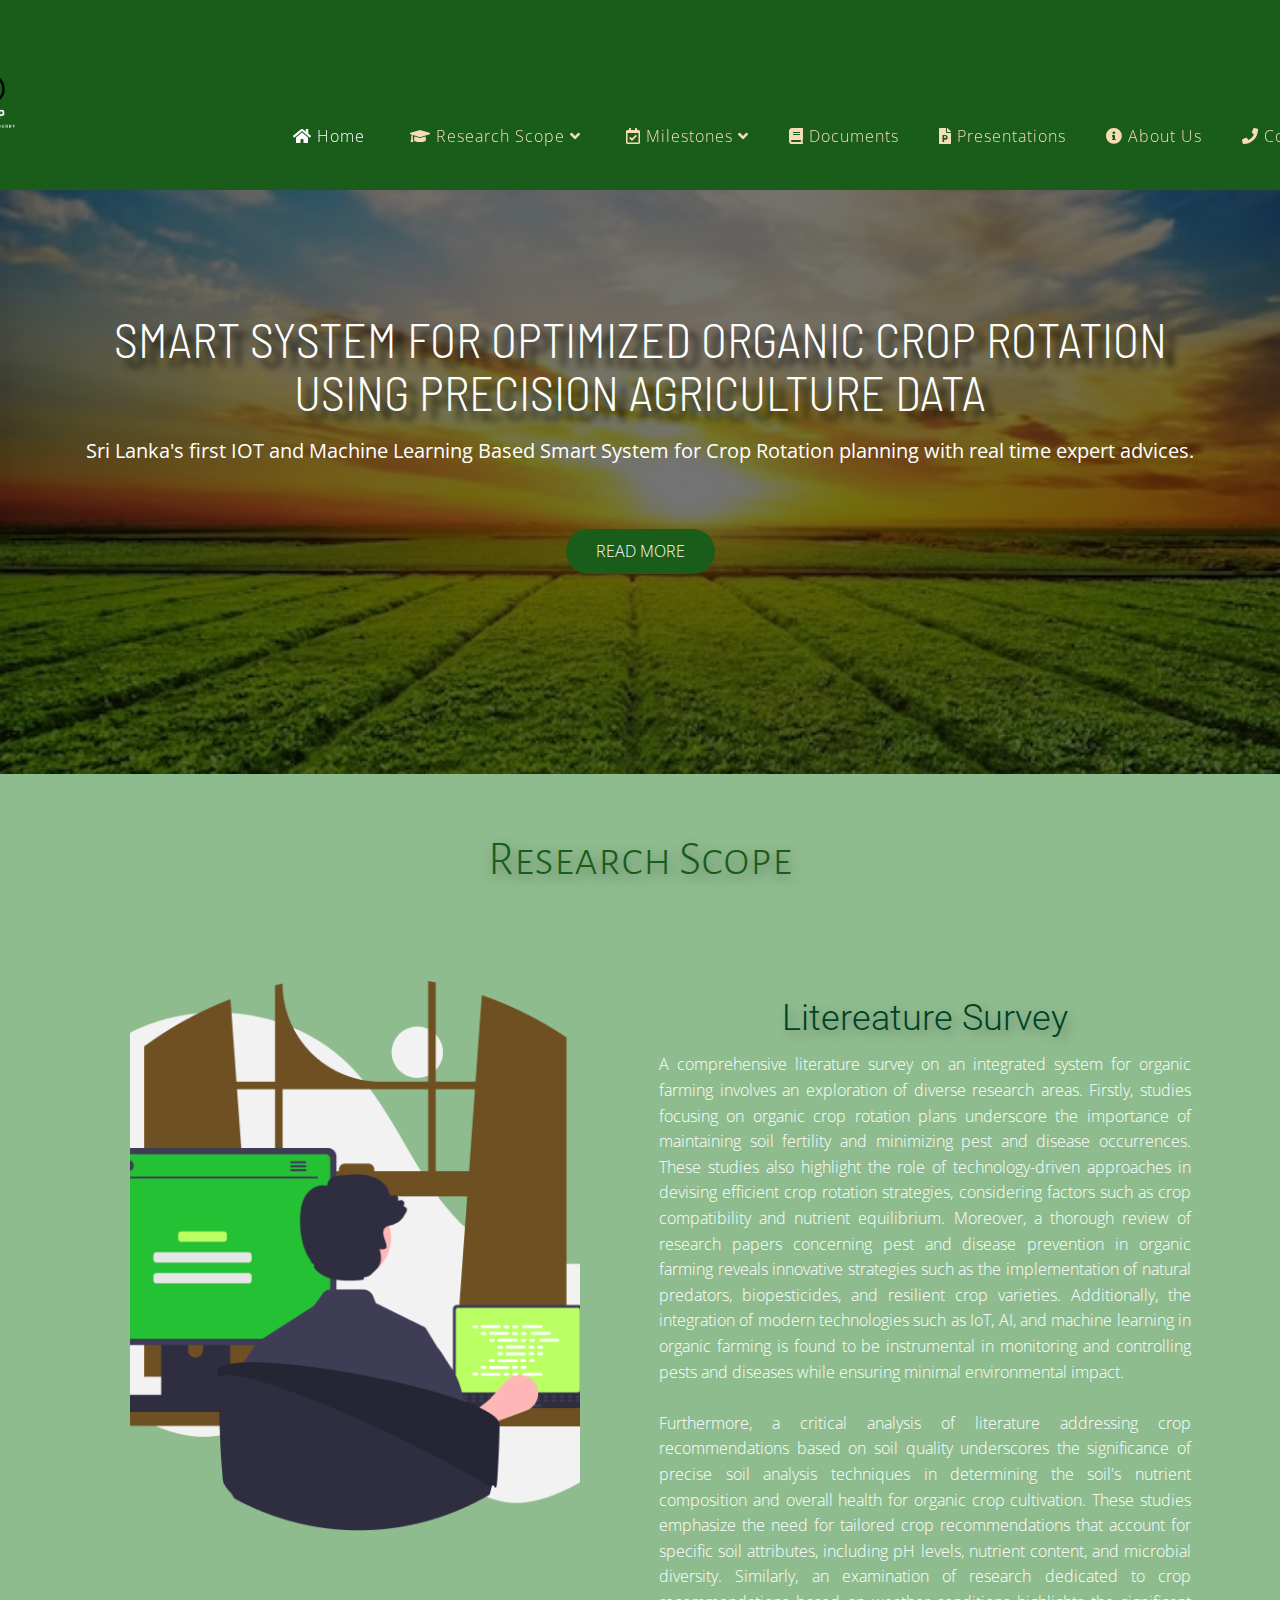
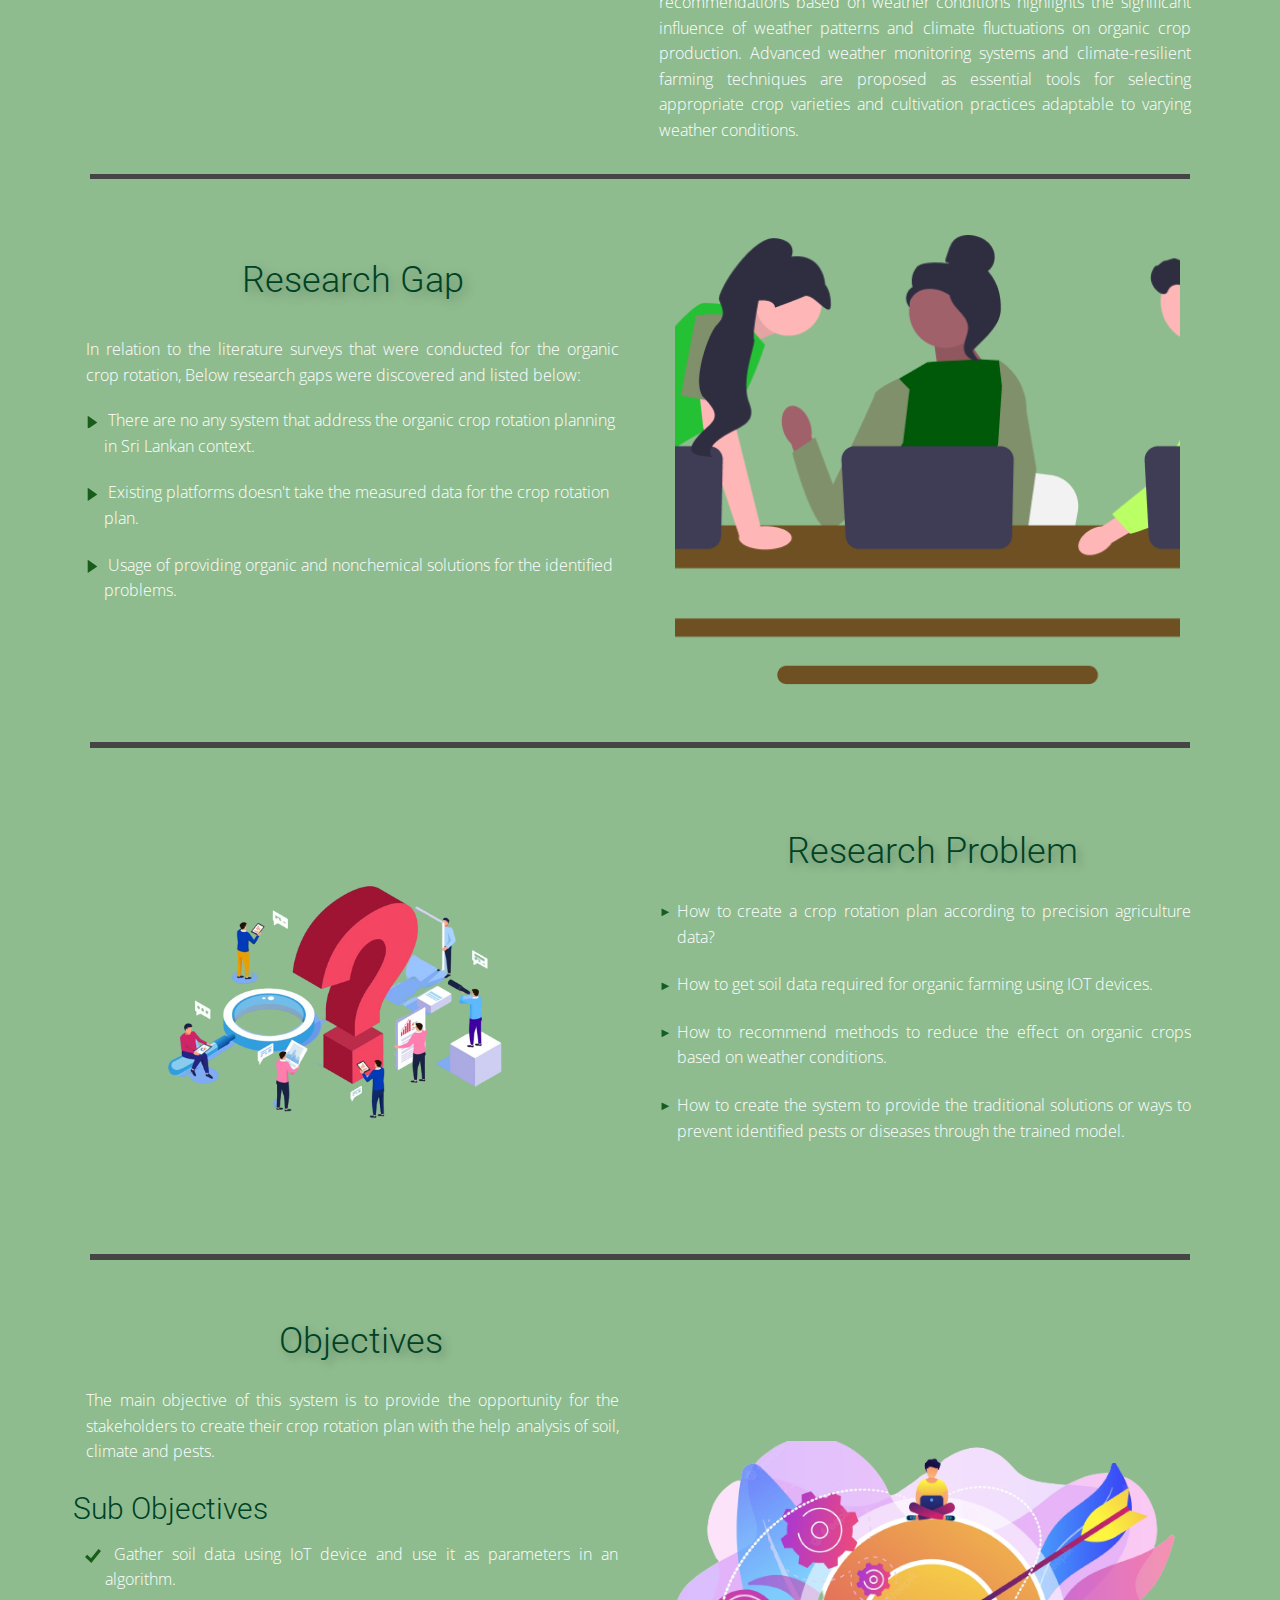
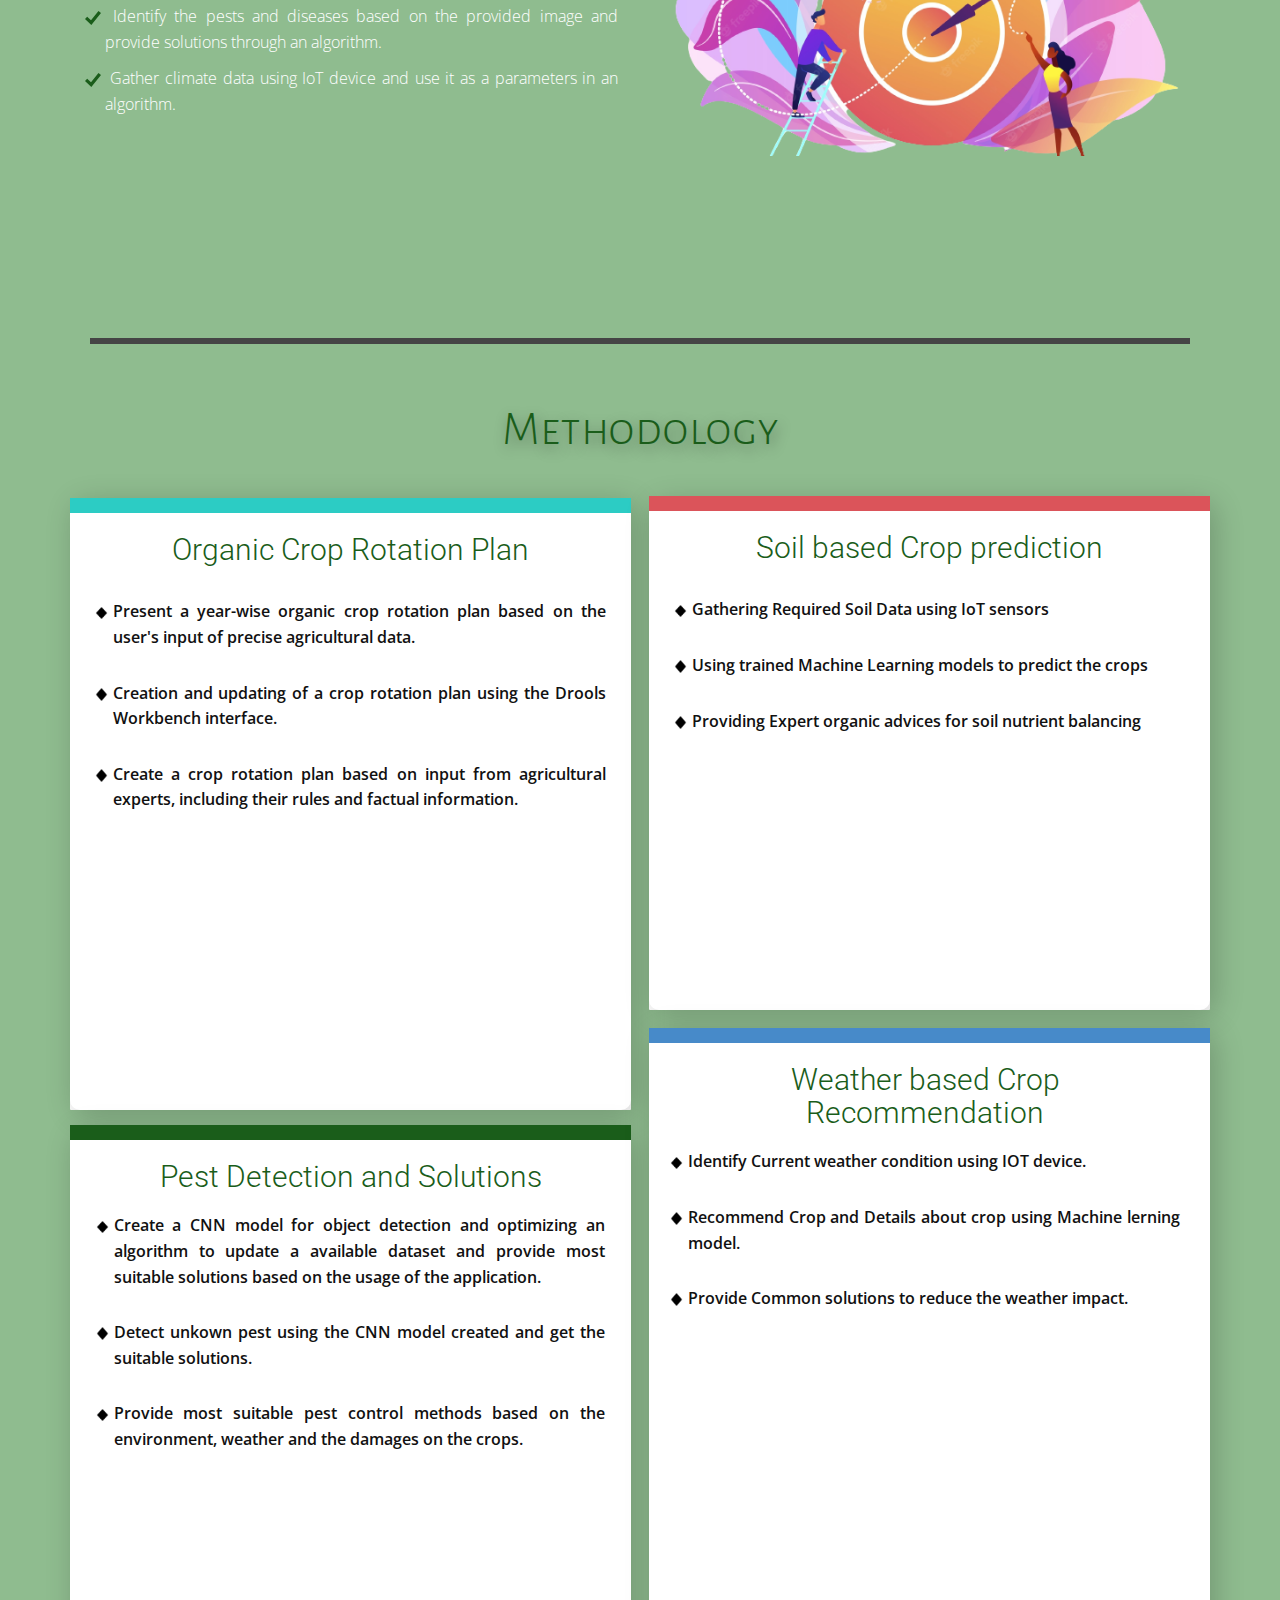
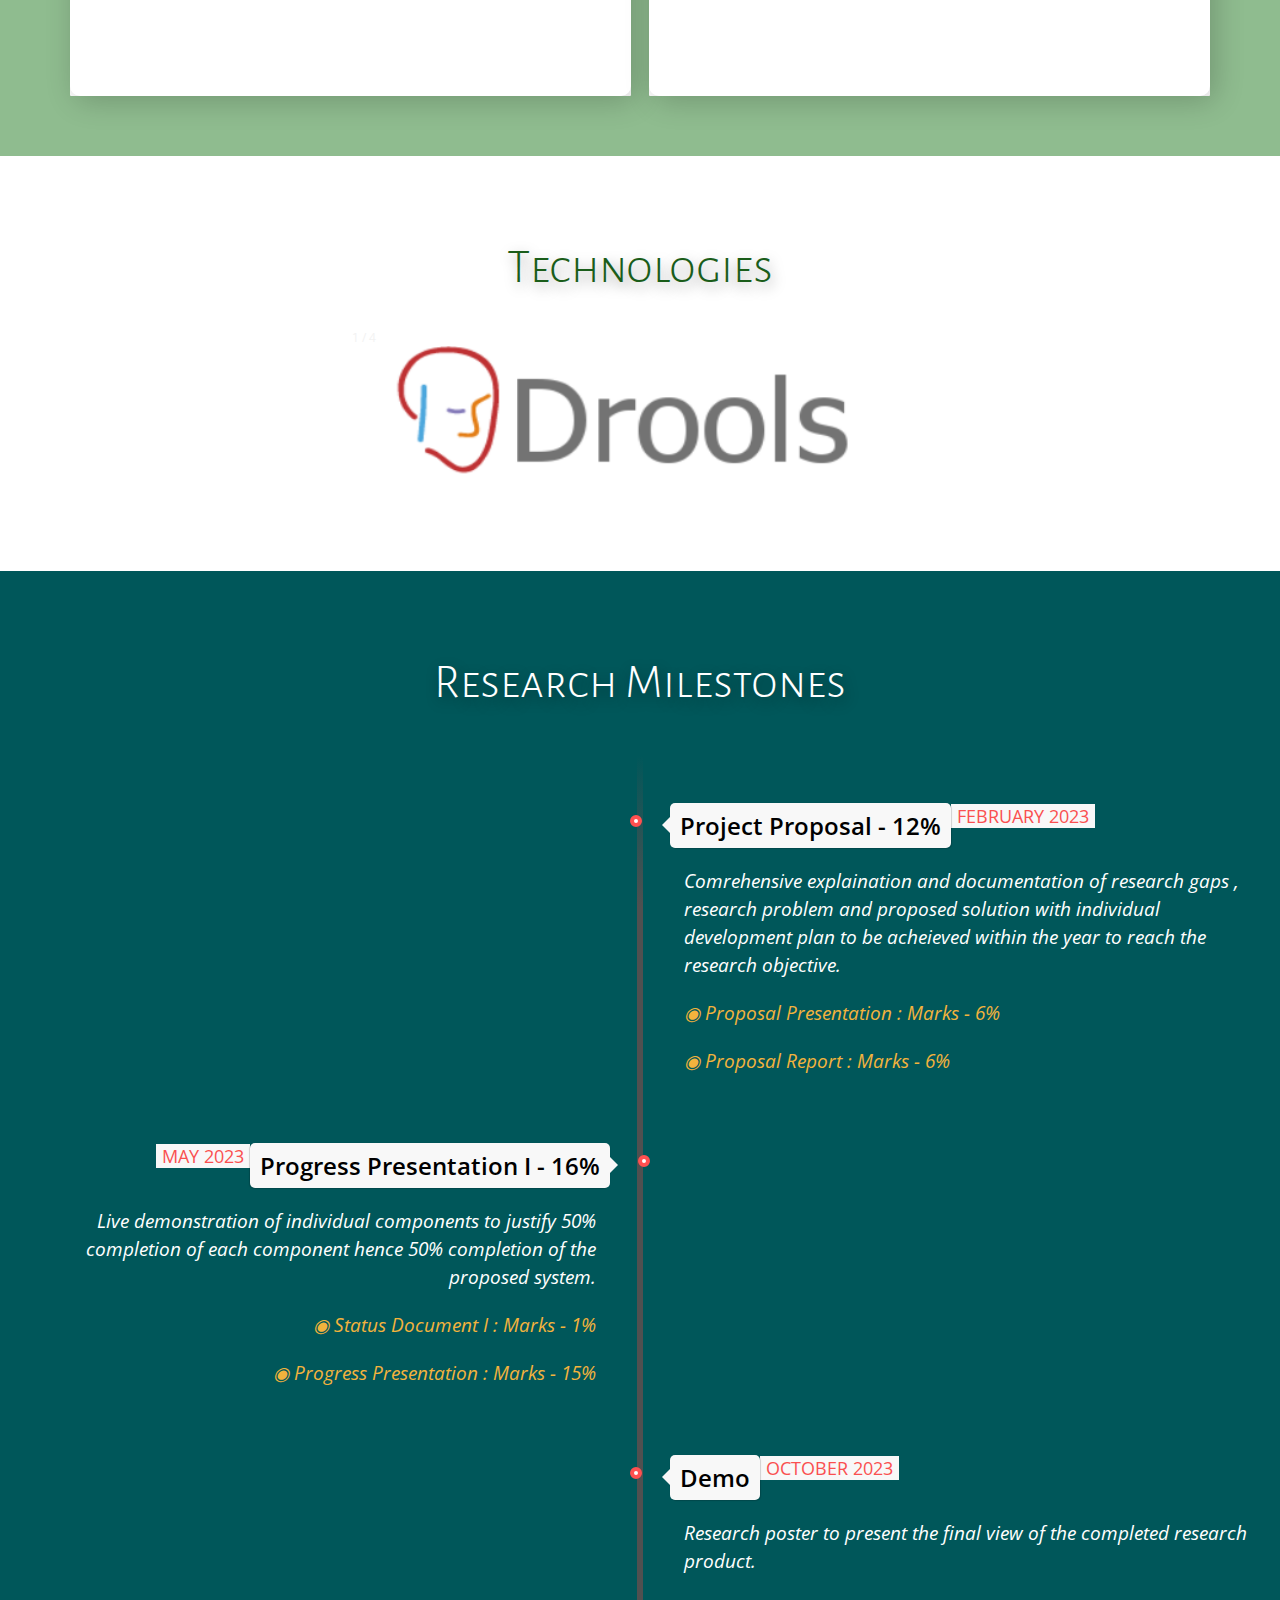
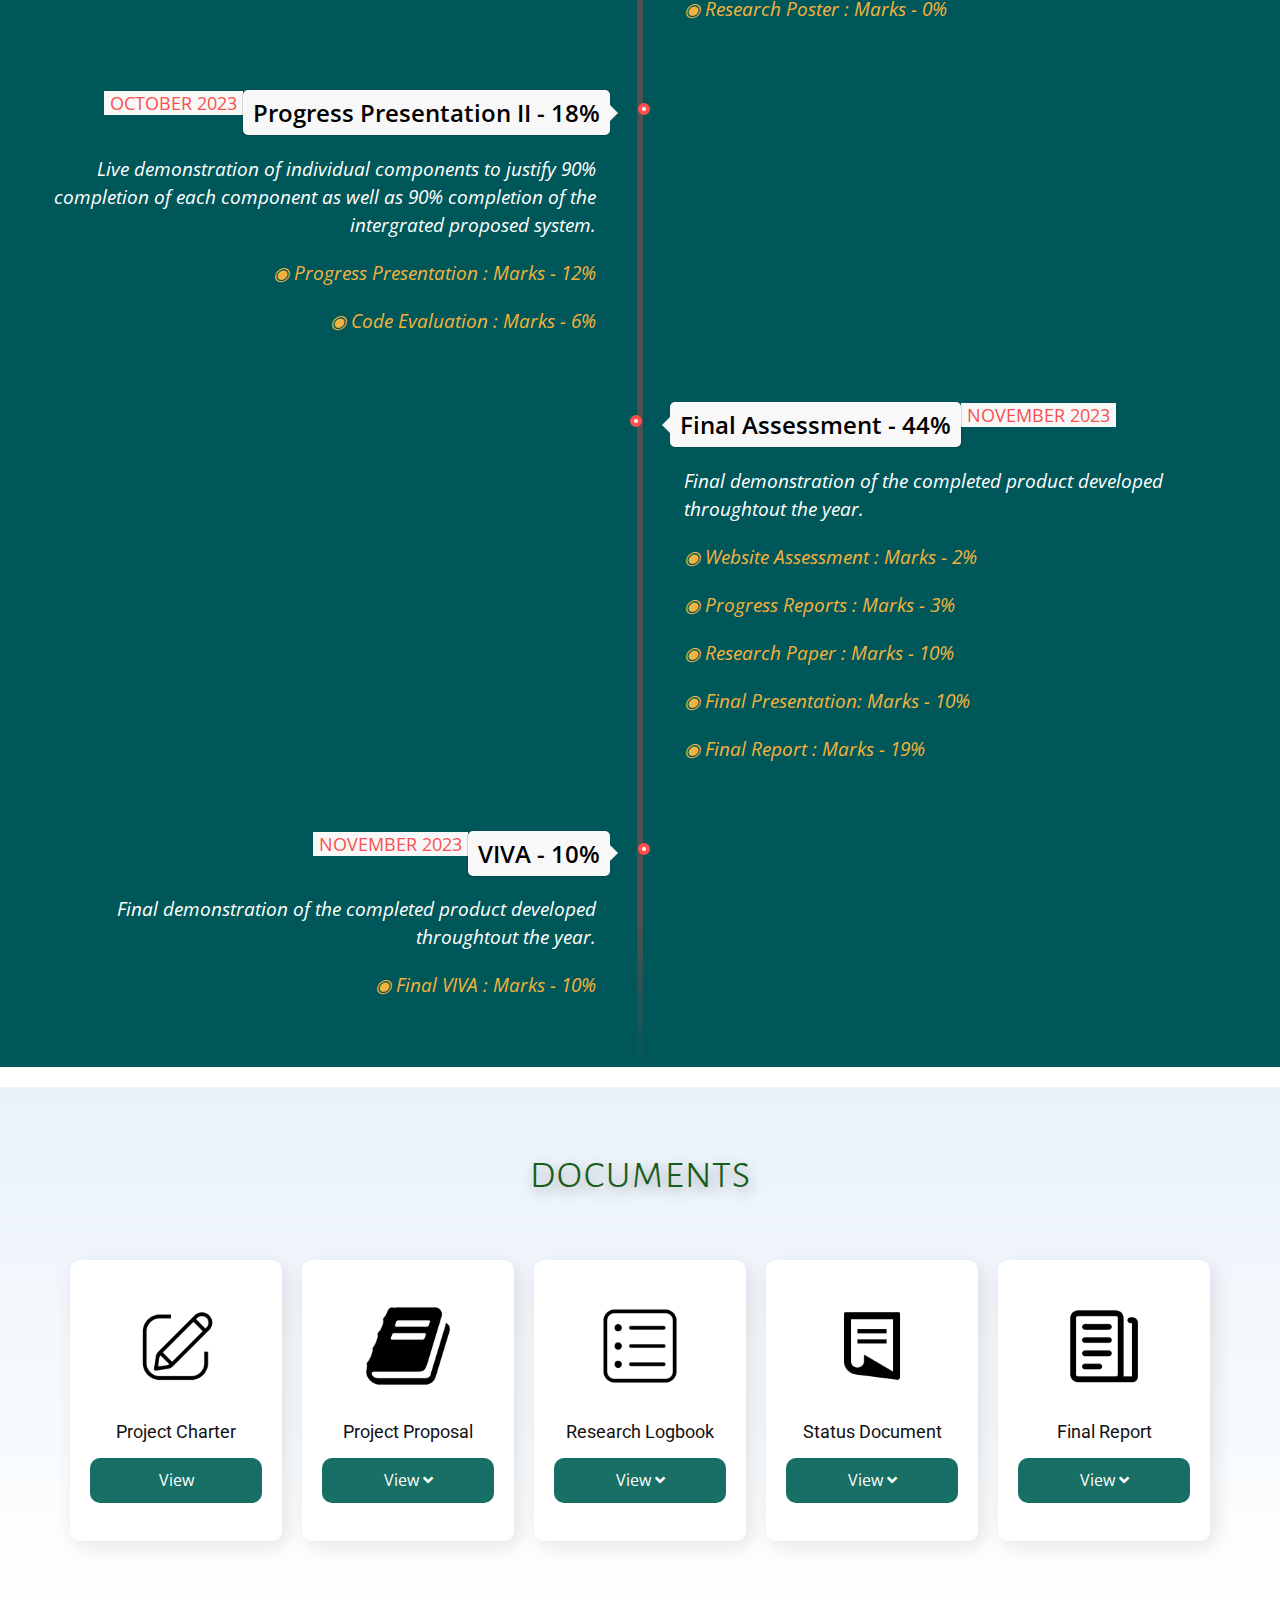
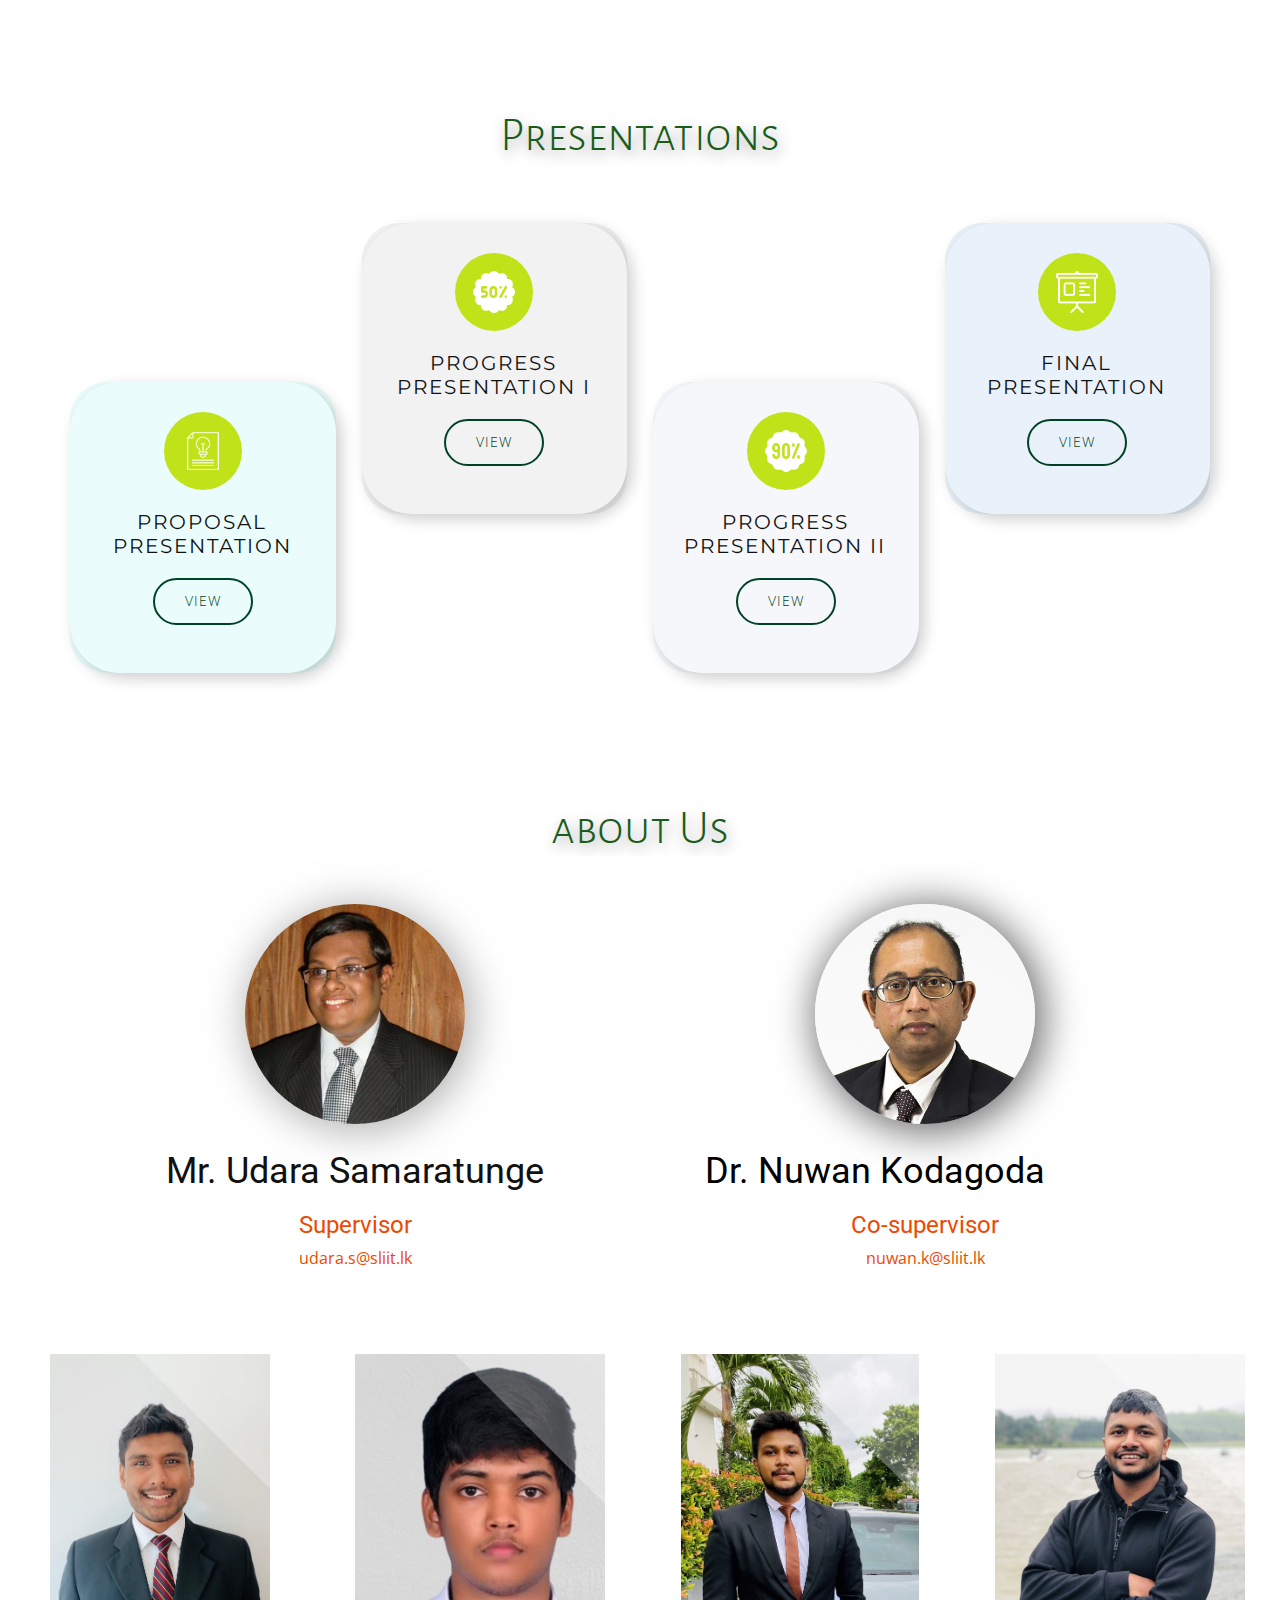
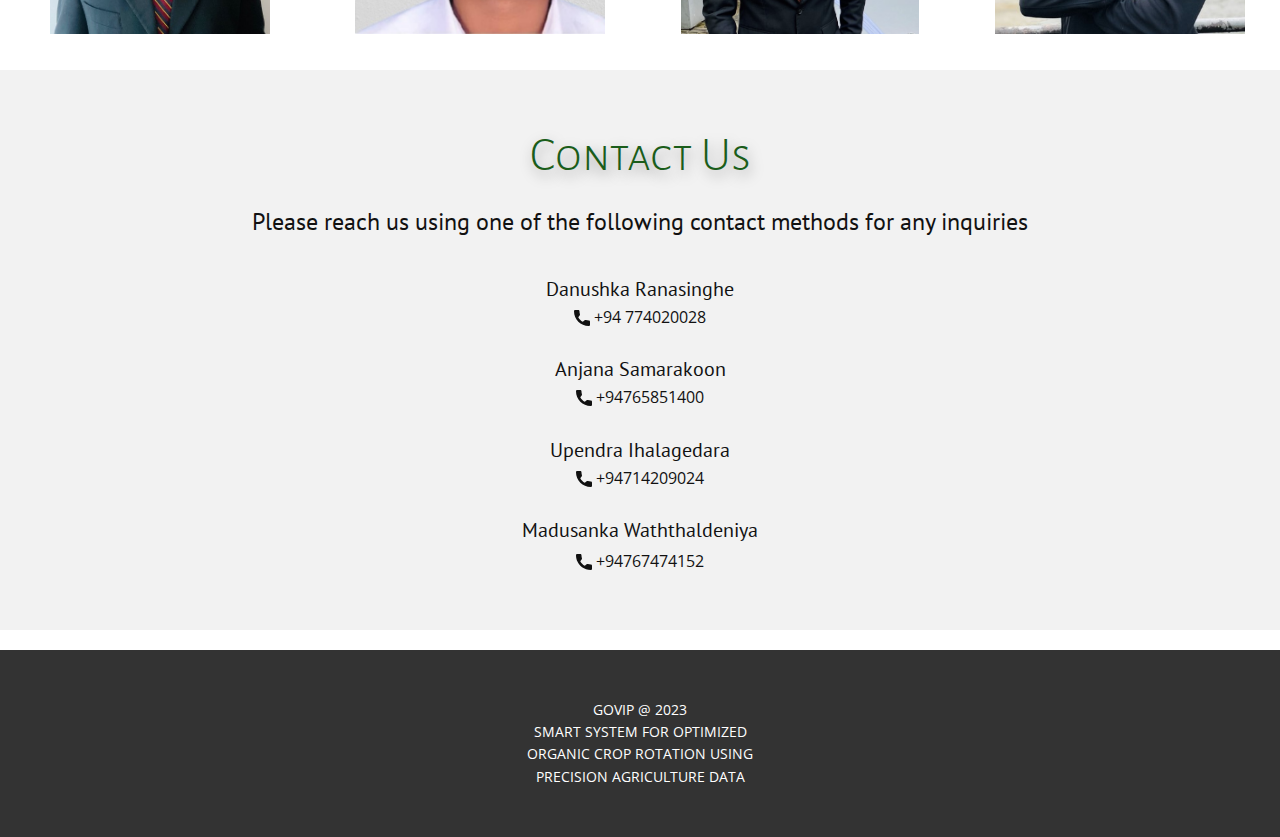
==== commit 4393d687: "logo image renamed" ====
--- a/index.html
+++ b/index.html
@@ -24,7 +24,7 @@
   </head>
   <body class="u-body u-xl-mode" data-lang="en"><header class="u-clearfix u-custom-color-1 u-header u-sticky u-sticky-0d3a u-header" id="sec-afd3">
     <a href="#" class="u-image u-logo u-image-1" data-image-width="1704" data-image-height="741">
-        <img src="images/Govip.png" class="u-logo-image u-logo-image-1">
+        <img src="images/govip.png" class="u-logo-image u-logo-image-1">
     </a>
     <nav class="u-menu u-menu-dropdown u-offcanvas u-offcanvas-shift u-menu-1">
         <div class="menu-collapse" style="font-size: 1rem; letter-spacing: 1px; font-weight: 300;" id ="home">
